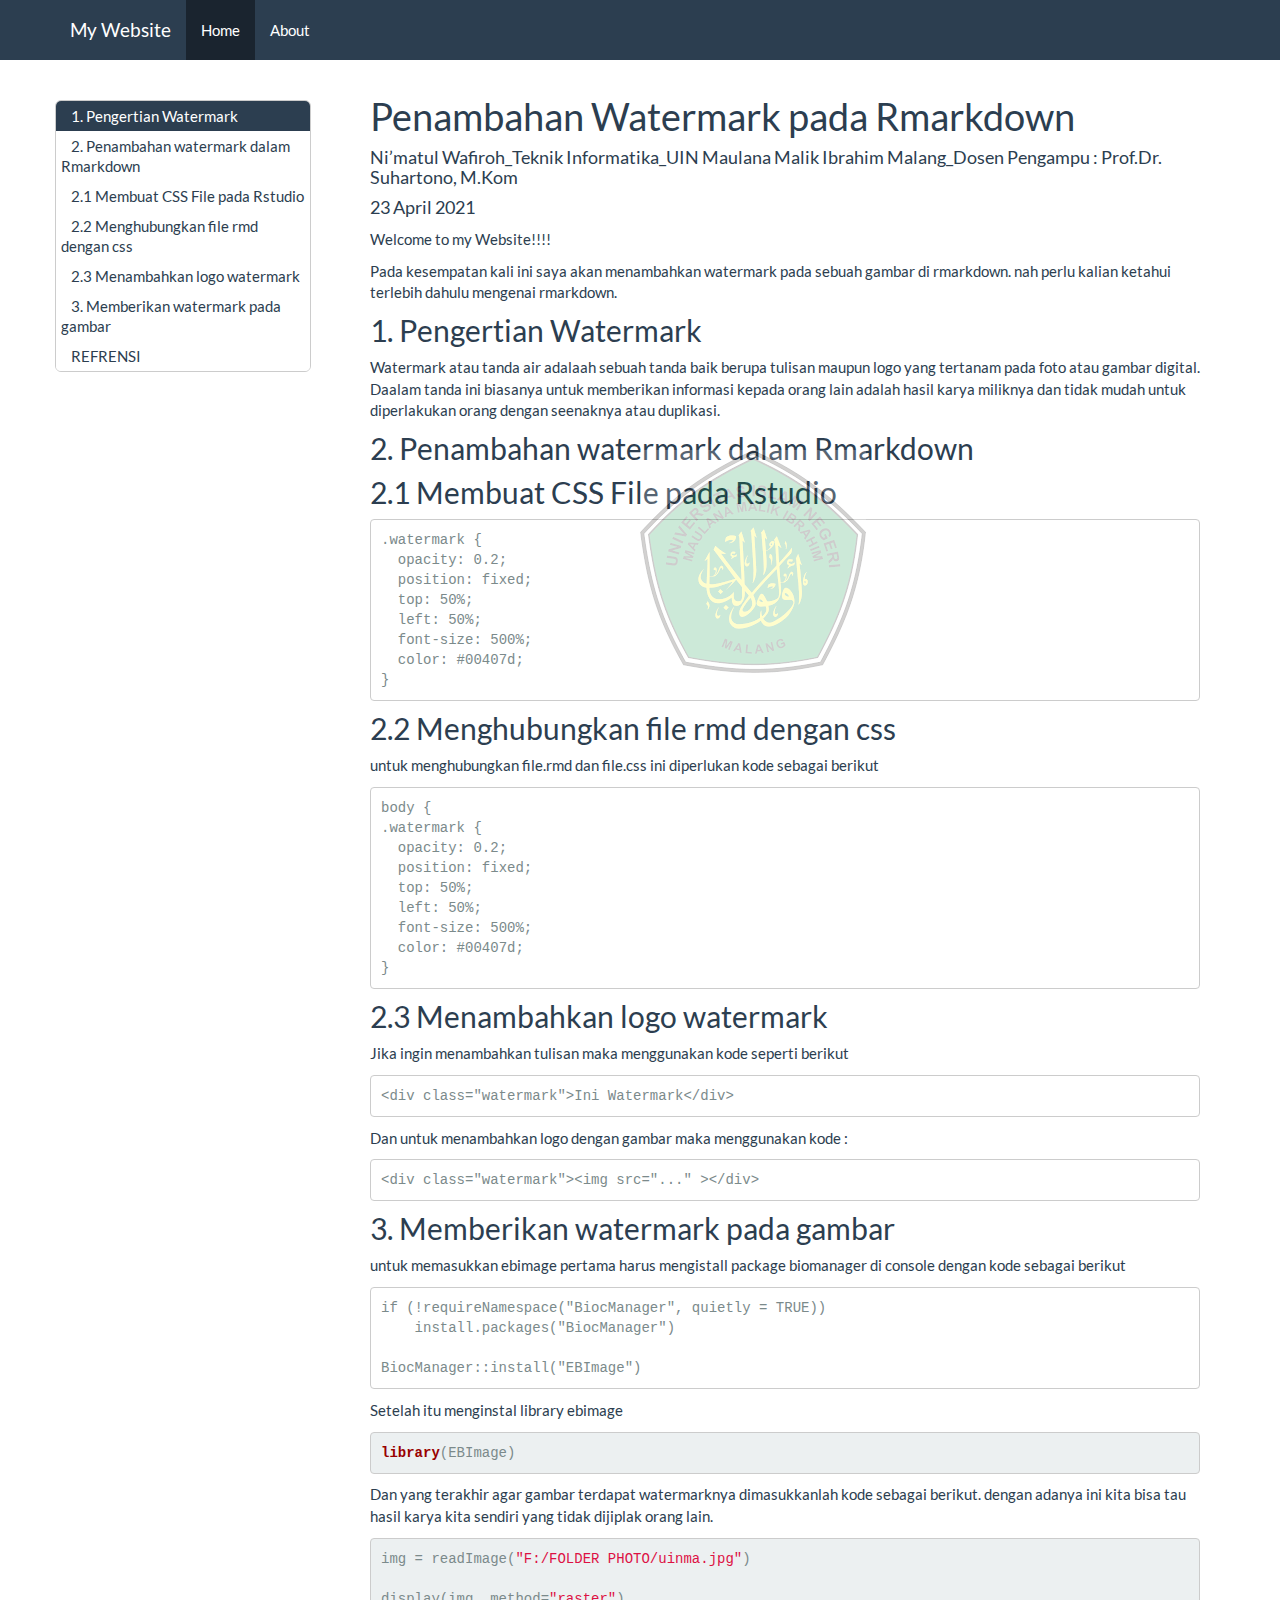
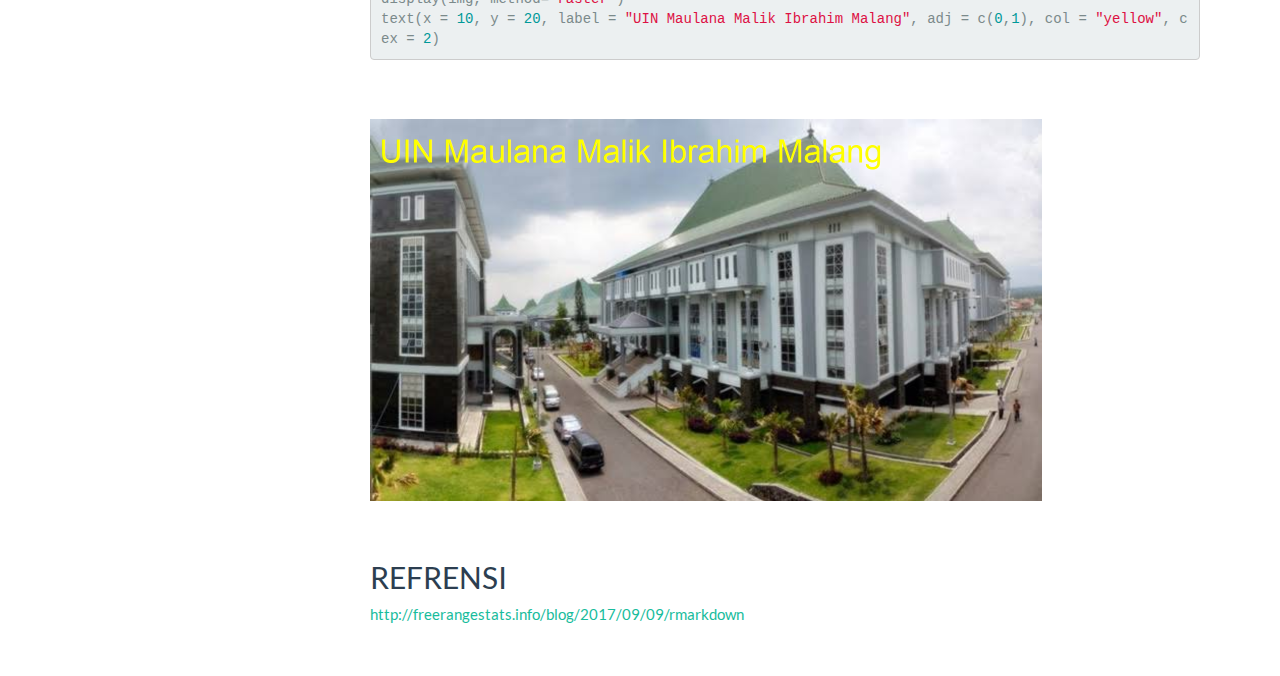
==== index.html @ 16ecf0cf "Add files via upload" ====
<!DOCTYPE html>

<html>

<head>

<meta charset="utf-8" />
<meta name="generator" content="pandoc" />
<meta http-equiv="X-UA-Compatible" content="IE=EDGE" />


<meta name="author" content="Ni’matul Wafiroh_Teknik Informatika_UIN Maulana Malik Ibrahim Malang_Dosen Pengampu : Prof.Dr. Suhartono, M.Kom" />

<meta name="date" content="2021-04-23" />

<title>Penambahan Watermark pada Rmarkdown</title>

<script src="site_libs/header-attrs-2.7/header-attrs.js"></script>
<script src="site_libs/jquery-1.11.3/jquery.min.js"></script>
<meta name="viewport" content="width=device-width, initial-scale=1" />
<link href="site_libs/bootstrap-3.3.5/css/flatly.min.css" rel="stylesheet" />
<script src="site_libs/bootstrap-3.3.5/js/bootstrap.min.js"></script>
<script src="site_libs/bootstrap-3.3.5/shim/html5shiv.min.js"></script>
<script src="site_libs/bootstrap-3.3.5/shim/respond.min.js"></script>
<style>h1 {font-size: 34px;}
       h1.title {font-size: 38px;}
       h2 {font-size: 30px;}
       h3 {font-size: 24px;}
       h4 {font-size: 18px;}
       h5 {font-size: 16px;}
       h6 {font-size: 12px;}
       code {color: inherit; background-color: rgba(0, 0, 0, 0.04);}
       pre:not([class]) { background-color: white }</style>
<script src="site_libs/jqueryui-1.11.4/jquery-ui.min.js"></script>
<link href="site_libs/tocify-1.9.1/jquery.tocify.css" rel="stylesheet" />
<script src="site_libs/tocify-1.9.1/jquery.tocify.js"></script>
<script src="site_libs/navigation-1.1/tabsets.js"></script>
<link href="site_libs/highlightjs-9.12.0/default.css" rel="stylesheet" />
<script src="site_libs/highlightjs-9.12.0/highlight.js"></script>

<style type="text/css">
  code{white-space: pre-wrap;}
  span.smallcaps{font-variant: small-caps;}
  span.underline{text-decoration: underline;}
  div.column{display: inline-block; vertical-align: top; width: 50%;}
  div.hanging-indent{margin-left: 1.5em; text-indent: -1.5em;}
  ul.task-list{list-style: none;}
    </style>

<style type="text/css">code{white-space: pre;}</style>
<script type="text/javascript">
if (window.hljs) {
  hljs.configure({languages: []});
  hljs.initHighlightingOnLoad();
  if (document.readyState && document.readyState === "complete") {
    window.setTimeout(function() { hljs.initHighlighting(); }, 0);
  }
}
</script>





<link rel="stylesheet" href="watermark.css" type="text/css" />



<style type = "text/css">
.main-container {
  max-width: 940px;
  margin-left: auto;
  margin-right: auto;
}
img {
  max-width:100%;
}
.tabbed-pane {
  padding-top: 12px;
}
.html-widget {
  margin-bottom: 20px;
}
button.code-folding-btn:focus {
  outline: none;
}
summary {
  display: list-item;
}
pre code {
  padding: 0;
}
</style>


<style type="text/css">
.dropdown-submenu {
  position: relative;
}
.dropdown-submenu>.dropdown-menu {
  top: 0;
  left: 100%;
  margin-top: -6px;
  margin-left: -1px;
  border-radius: 0 6px 6px 6px;
}
.dropdown-submenu:hover>.dropdown-menu {
  display: block;
}
.dropdown-submenu>a:after {
  display: block;
  content: " ";
  float: right;
  width: 0;
  height: 0;
  border-color: transparent;
  border-style: solid;
  border-width: 5px 0 5px 5px;
  border-left-color: #cccccc;
  margin-top: 5px;
  margin-right: -10px;
}
.dropdown-submenu:hover>a:after {
  border-left-color: #adb5bd;
}
.dropdown-submenu.pull-left {
  float: none;
}
.dropdown-submenu.pull-left>.dropdown-menu {
  left: -100%;
  margin-left: 10px;
  border-radius: 6px 0 6px 6px;
}
</style>

<script type="text/javascript">
// manage active state of menu based on current page
$(document).ready(function () {
  // active menu anchor
  href = window.location.pathname
  href = href.substr(href.lastIndexOf('/') + 1)
  if (href === "")
    href = "index.html";
  var menuAnchor = $('a[href="' + href + '"]');

  // mark it active
  menuAnchor.tab('show');

  // if it's got a parent navbar menu mark it active as well
  menuAnchor.closest('li.dropdown').addClass('active');

  // Navbar adjustments
  var navHeight = $(".navbar").first().height() + 15;
  var style = document.createElement('style');
  var pt = "padding-top: " + navHeight + "px; ";
  var mt = "margin-top: -" + navHeight + "px; ";
  var css = "";
  // offset scroll position for anchor links (for fixed navbar)
  for (var i = 1; i <= 6; i++) {
    css += ".section h" + i + "{ " + pt + mt + "}\n";
  }
  style.innerHTML = "body {" + pt + "padding-bottom: 40px; }\n" + css;
  document.head.appendChild(style);
});
</script>

<!-- tabsets -->

<style type="text/css">
.tabset-dropdown > .nav-tabs {
  display: inline-table;
  max-height: 500px;
  min-height: 44px;
  overflow-y: auto;
  border: 1px solid #ddd;
  border-radius: 4px;
}

.tabset-dropdown > .nav-tabs > li.active:before {
  content: "";
  font-family: 'Glyphicons Halflings';
  display: inline-block;
  padding: 10px;
  border-right: 1px solid #ddd;
}

.tabset-dropdown > .nav-tabs.nav-tabs-open > li.active:before {
  content: "&#xe258;";
  border: none;
}

.tabset-dropdown > .nav-tabs.nav-tabs-open:before {
  content: "";
  font-family: 'Glyphicons Halflings';
  display: inline-block;
  padding: 10px;
  border-right: 1px solid #ddd;
}

.tabset-dropdown > .nav-tabs > li.active {
  display: block;
}

.tabset-dropdown > .nav-tabs > li > a,
.tabset-dropdown > .nav-tabs > li > a:focus,
.tabset-dropdown > .nav-tabs > li > a:hover {
  border: none;
  display: inline-block;
  border-radius: 4px;
  background-color: transparent;
}

.tabset-dropdown > .nav-tabs.nav-tabs-open > li {
  display: block;
  float: none;
}

.tabset-dropdown > .nav-tabs > li {
  display: none;
}
</style>

<!-- code folding -->



<style type="text/css">

#TOC {
  margin: 25px 0px 20px 0px;
}
@media (max-width: 768px) {
#TOC {
  position: relative;
  width: 100%;
}
}

@media print {
.toc-content {
  /* see https://github.com/w3c/csswg-drafts/issues/4434 */
  float: right;
}
}

.toc-content {
  padding-left: 30px;
  padding-right: 40px;
}

div.main-container {
  max-width: 1200px;
}

div.tocify {
  width: 20%;
  max-width: 260px;
  max-height: 85%;
}

@media (min-width: 768px) and (max-width: 991px) {
  div.tocify {
    width: 25%;
  }
}

@media (max-width: 767px) {
  div.tocify {
    width: 100%;
    max-width: none;
  }
}

.tocify ul, .tocify li {
  line-height: 20px;
}

.tocify-subheader .tocify-item {
  font-size: 0.90em;
}

.tocify .list-group-item {
  border-radius: 0px;
}


</style>



</head>

<body>


<div class="container-fluid main-container">


<!-- setup 3col/9col grid for toc_float and main content  -->
<div class="row">
<div class="col-sm-12 col-md-4 col-lg-3">
<div id="TOC" class="tocify">
</div>
</div>

<div class="toc-content col-sm-12 col-md-8 col-lg-9">




<div class="navbar navbar-default  navbar-fixed-top" role="navigation">
  <div class="container">
    <div class="navbar-header">
      <button type="button" class="navbar-toggle collapsed" data-toggle="collapse" data-target="#navbar">
        <span class="icon-bar"></span>
        <span class="icon-bar"></span>
        <span class="icon-bar"></span>
      </button>
      <a class="navbar-brand" href="index.html">My Website</a>
    </div>
    <div id="navbar" class="navbar-collapse collapse">
      <ul class="nav navbar-nav">
        <li>
  <a href="index.html">Home</a>
</li>
<li>
  <a href="about.html">About</a>
</li>
      </ul>
      <ul class="nav navbar-nav navbar-right">
        
      </ul>
    </div><!--/.nav-collapse -->
  </div><!--/.container -->
</div><!--/.navbar -->

<div id="header">



<h1 class="title toc-ignore">Penambahan Watermark pada Rmarkdown</h1>
<h4 class="author">Ni’matul Wafiroh_Teknik Informatika_UIN Maulana Malik Ibrahim Malang_Dosen Pengampu : Prof.Dr. Suhartono, M.Kom</h4>
<h4 class="date">23 April 2021</h4>

</div>


<p>Welcome to my Website!!!!</p>
<p>Pada kesempatan kali ini saya akan menambahkan watermark pada sebuah gambar di rmarkdown. nah perlu kalian ketahui terlebih dahulu mengenai rmarkdown.</p>
<div id="pengertian-watermark" class="section level2">
<h2>1. Pengertian Watermark</h2>
<p>Watermark atau tanda air adalaah sebuah tanda baik berupa tulisan maupun logo yang tertanam pada foto atau gambar digital. Daalam tanda ini biasanya untuk memberikan informasi kepada orang lain adalah hasil karya miliknya dan tidak mudah untuk diperlakukan orang dengan seenaknya atau duplikasi.</p>
</div>
<div id="penambahan-watermark-dalam-rmarkdown" class="section level2">
<h2>2. Penambahan watermark dalam Rmarkdown</h2>
</div>
<div id="membuat-css-file-pada-rstudio" class="section level2">
<h2>2.1 Membuat CSS File pada Rstudio</h2>
<pre><code>.watermark {
  opacity: 0.2;
  position: fixed;
  top: 50%;
  left: 50%;
  font-size: 500%; 
  color: #00407d;
}</code></pre>
</div>
<div id="menghubungkan-file-rmd-dengan-css" class="section level2">
<h2>2.2 Menghubungkan file rmd dengan css</h2>
<p>untuk menghubungkan file.rmd dan file.css ini diperlukan kode sebagai berikut</p>
<pre><code>body {
.watermark {
  opacity: 0.2;
  position: fixed;
  top: 50%;
  left: 50%;
  font-size: 500%;
  color: #00407d;
}</code></pre>
</div>
<div id="menambahkan-logo-watermark" class="section level2">
<h2>2.3 Menambahkan logo watermark</h2>
<p>Jika ingin menambahkan tulisan maka menggunakan kode seperti berikut</p>
<pre><code>&lt;div class=&quot;watermark&quot;&gt;Ini Watermark&lt;/div&gt;</code></pre>
<p>Dan untuk menambahkan logo dengan gambar maka menggunakan kode :</p>
<pre><code>&lt;div class=&quot;watermark&quot;&gt;&lt;img src=&quot;...&quot; &gt;&lt;/div&gt;</code></pre>
<div class="watermark">
<img src="[data-uri]">
</div>
</div>
<div id="memberikan-watermark-pada-gambar" class="section level2">
<h2>3. Memberikan watermark pada gambar</h2>
<p>untuk memasukkan ebimage pertama harus mengistall package biomanager di console dengan kode sebagai berikut</p>
<pre><code>if (!requireNamespace(&quot;BiocManager&quot;, quietly = TRUE))
    install.packages(&quot;BiocManager&quot;)

BiocManager::install(&quot;EBImage&quot;)</code></pre>
<p>Setelah itu menginstal library ebimage</p>
<pre class="r"><code>library(EBImage)</code></pre>
<p>Dan yang terakhir agar gambar terdapat watermarknya dimasukkanlah kode sebagai berikut. dengan adanya ini kita bisa tau hasil karya kita sendiri yang tidak dijiplak orang lain.</p>
<pre class="r"><code>img = readImage(&quot;F:/FOLDER PHOTO/uinma.jpg&quot;)

display(img, method=&quot;raster&quot;)
text(x = 10, y = 20, label = &quot;UIN Maulana Malik Ibrahim Malang&quot;, adj = c(0,1), col = &quot;yellow&quot;, cex = 2)</code></pre>
<p><img src="index_files/figure-html/unnamed-chunk-2-1.png" width="672" /></p>
</div>
<div id="refrensi" class="section level2">
<h2>REFRENSI</h2>
<p><a href="http://freerangestats.info/blog/2017/09/09/rmarkdown" class="uri">http://freerangestats.info/blog/2017/09/09/rmarkdown</a></p>
</div>



</div>
</div>

</div>

<script>

// add bootstrap table styles to pandoc tables
function bootstrapStylePandocTables() {
  $('tr.odd').parent('tbody').parent('table').addClass('table table-condensed');
}
$(document).ready(function () {
  bootstrapStylePandocTables();
});


</script>

<!-- tabsets -->

<script>
$(document).ready(function () {
  window.buildTabsets("TOC");
});

$(document).ready(function () {
  $('.tabset-dropdown > .nav-tabs > li').click(function () {
    $(this).parent().toggleClass('nav-tabs-open');
  });
});
</script>

<!-- code folding -->

<script>
$(document).ready(function ()  {

    // move toc-ignore selectors from section div to header
    $('div.section.toc-ignore')
        .removeClass('toc-ignore')
        .children('h1,h2,h3,h4,h5').addClass('toc-ignore');

    // establish options
    var options = {
      selectors: "h1,h2",
      theme: "bootstrap3",
      context: '.toc-content',
      hashGenerator: function (text) {
        return text.replace(/[.\\/?&!#<>]/g, '').replace(/\s/g, '_');
      },
      ignoreSelector: ".toc-ignore",
      scrollTo: 0
    };
    options.showAndHide = true;
    options.smoothScroll = true;

    // tocify
    var toc = $("#TOC").tocify(options).data("toc-tocify");
});
</script>

<!-- dynamically load mathjax for compatibility with self-contained -->
<script>
  (function () {
    var script = document.createElement("script");
    script.type = "text/javascript";
    script.src  = "https://mathjax.rstudio.com/latest/MathJax.js?config=TeX-AMS-MML_HTMLorMML";
    document.getElementsByTagName("head")[0].appendChild(script);
  })();
</script>

</body>
</html>
---- site_libs/bootstrap-3.3.5/css/flatly.min.css ----
@font-face {
  font-family: 'Lato';
  font-style: normal;
  font-weight: 400;
  src: url(fonts/Lato.ttf) format('truetype');
}
@font-face {
  font-family: 'Lato';
  font-style: normal;
  font-weight: 700;
  src: url(fonts/LatoBold.ttf) format('truetype');
}
@font-face {
  font-family: 'Lato';
  font-style: italic;
  font-weight: 400;
  src: url(fonts/LatoItalic.ttf) format('truetype');
}

/*!
 * bootswatch v3.3.6
 * Homepage: http://bootswatch.com
 * Copyright 2012-2015 Thomas Park
 * Licensed under MIT
 * Based on Bootstrap
*//*!
 * Bootstrap v3.3.6 (http://getbootstrap.com)
 * Copyright 2011-2015 Twitter, Inc.
 * Licensed under MIT (https://github.com/twbs/bootstrap/blob/master/LICENSE)
 *//*! normalize.css v3.0.3 | MIT License | github.com/necolas/normalize.css */html{font-family:sans-serif;-ms-text-size-adjust:100%;-webkit-text-size-adjust:100%}body{margin:0}article,aside,details,figcaption,figure,footer,header,hgroup,main,menu,nav,section,summary{display:block}audio,canvas,progress,video{display:inline-block;vertical-align:baseline}audio:not([controls]){display:none;height:0}[hidden],template{display:none}a{background-color:transparent}a:active,a:hover{outline:0}abbr[title]{border-bottom:1px dotted}b,strong{font-weight:bold}dfn{font-style:italic}h1{font-size:2em;margin:0.67em 0}mark{background:#ff0;color:#000}small{font-size:80%}sub,sup{font-size:75%;line-height:0;position:relative;vertical-align:baseline}sup{top:-0.5em}sub{bottom:-0.25em}img{border:0}svg:not(:root){overflow:hidden}figure{margin:1em 40px}hr{-webkit-box-sizing:content-box;-moz-box-sizing:content-box;box-sizing:content-box;height:0}pre{overflow:auto}code,kbd,pre,samp{font-family:monospace, monospace;font-size:1em}button,input,optgroup,select,textarea{color:inherit;font:inherit;margin:0}button{overflow:visible}button,select{text-transform:none}button,html input[type="button"],input[type="reset"],input[type="submit"]{-webkit-appearance:button;cursor:pointer}button[disabled],html input[disabled]{cursor:default}button::-moz-focus-inner,input::-moz-focus-inner{border:0;padding:0}input{line-height:normal}input[type="checkbox"],input[type="radio"]{-webkit-box-sizing:border-box;-moz-box-sizing:border-box;box-sizing:border-box;padding:0}input[type="number"]::-webkit-inner-spin-button,input[type="number"]::-webkit-outer-spin-button{height:auto}input[type="search"]{-webkit-appearance:textfield;-webkit-box-sizing:content-box;-moz-box-sizing:content-box;box-sizing:content-box}input[type="search"]::-webkit-search-cancel-button,input[type="search"]::-webkit-search-decoration{-webkit-appearance:none}fieldset{border:1px solid #c0c0c0;margin:0 2px;padding:0.35em 0.625em 0.75em}legend{border:0;padding:0}textarea{overflow:auto}optgroup{font-weight:bold}table{border-collapse:collapse;border-spacing:0}td,th{padding:0}/*! Source: https://github.com/h5bp/html5-boilerplate/blob/master/src/css/main.css */@media print{*,*:before,*:after{background:transparent !important;color:#000 !important;-webkit-box-shadow:none !important;box-shadow:none !important;text-shadow:none !important}a,a:visited{text-decoration:underline}a[href]:after{content:" (" attr(href) ")"}abbr[title]:after{content:" (" attr(title) ")"}a[href^="#"]:after,a[href^="javascript:"]:after{content:""}pre,blockquote{border:1px solid #999;page-break-inside:avoid}thead{display:table-header-group}tr,img{page-break-inside:avoid}img{max-width:100% !important}p,h2,h3{orphans:3;widows:3}h2,h3{page-break-after:avoid}.navbar{display:none}.btn>.caret,.dropup>.btn>.caret{border-top-color:#000 !important}.label{border:1px solid #000}.table{border-collapse:collapse !important}.table td,.table th{background-color:#fff !important}.table-bordered th,.table-bordered td{border:1px solid #ddd !important}}@font-face{font-family:'Glyphicons Halflings';src:url('../fonts/glyphicons-halflings-regular.eot');src:url('../fonts/glyphicons-halflings-regular.eot?#iefix') format('embedded-opentype'),url('../fonts/glyphicons-halflings-regular.woff') format('woff'),url('../fonts/glyphicons-halflings-regular.ttf') format('truetype'),url('../fonts/glyphicons-halflings-regular.svg#glyphicons_halflingsregular') format('svg')}.glyphicon{position:relative;top:1px;display:inline-block;font-family:'Glyphicons Halflings';font-style:normal;font-weight:normal;line-height:1;-webkit-font-smoothing:antialiased;-moz-osx-font-smoothing:grayscale}.glyphicon-asterisk:before{content:"\002a"}.glyphicon-plus:before{content:"\002b"}.glyphicon-euro:before,.glyphicon-eur:before{content:"\20ac"}.glyphicon-minus:before{content:"\2212"}.glyphicon-cloud:before{content:"\2601"}.glyphicon-envelope:before{content:"\2709"}.glyphicon-pencil:before{content:"\270f"}.glyphicon-glass:before{content:"\e001"}.glyphicon-music:before{content:"\e002"}.glyphicon-search:before{content:"\e003"}.glyphicon-heart:before{content:"\e005"}.glyphicon-star:before{content:"\e006"}.glyphicon-star-empty:before{content:"\e007"}.glyphicon-user:before{content:"\e008"}.glyphicon-film:before{content:"\e009"}.glyphicon-th-large:before{content:"\e010"}.glyphicon-th:before{content:"\e011"}.glyphicon-th-list:before{content:"\e012"}.glyphicon-ok:before{content:"\e013"}.glyphicon-remove:before{content:"\e014"}.glyphicon-zoom-in:before{content:"\e015"}.glyphicon-zoom-out:before{content:"\e016"}.glyphicon-off:before{content:"\e017"}.glyphicon-signal:before{content:"\e018"}.glyphicon-cog:before{content:"\e019"}.glyphicon-trash:before{content:"\e020"}.glyphicon-home:before{content:"\e021"}.glyphicon-file:before{content:"\e022"}.glyphicon-time:before{content:"\e023"}.glyphicon-road:before{content:"\e024"}.glyphicon-download-alt:before{content:"\e025"}.glyphicon-download:before{content:"\e026"}.glyphicon-upload:before{content:"\e027"}.glyphicon-inbox:before{content:"\e028"}.glyphicon-play-circle:before{content:"\e029"}.glyphicon-repeat:before{content:"\e030"}.glyphicon-refresh:before{content:"\e031"}.glyphicon-list-alt:before{content:"\e032"}.glyphicon-lock:before{content:"\e033"}.glyphicon-flag:before{content:"\e034"}.glyphicon-headphones:before{content:"\e035"}.glyphicon-volume-off:before{content:"\e036"}.glyphicon-volume-down:before{content:"\e037"}.glyphicon-volume-up:before{content:"\e038"}.glyphicon-qrcode:before{content:"\e039"}.glyphicon-barcode:before{content:"\e040"}.glyphicon-tag:before{content:"\e041"}.glyphicon-tags:before{content:"\e042"}.glyphicon-book:before{content:"\e043"}.glyphicon-bookmark:before{content:"\e044"}.glyphicon-print:before{content:"\e045"}.glyphicon-camera:before{content:"\e046"}.glyphicon-font:before{content:"\e047"}.glyphicon-bold:before{content:"\e048"}.glyphicon-italic:before{content:"\e049"}.glyphicon-text-height:before{content:"\e050"}.glyphicon-text-width:before{content:"\e051"}.glyphicon-align-left:before{content:"\e052"}.glyphicon-align-center:before{content:"\e053"}.glyphicon-align-right:before{content:"\e054"}.glyphicon-align-justify:before{content:"\e055"}.glyphicon-list:before{content:"\e056"}.glyphicon-indent-left:before{content:"\e057"}.glyphicon-indent-right:before{content:"\e058"}.glyphicon-facetime-video:before{content:"\e059"}.glyphicon-picture:before{content:"\e060"}.glyphicon-map-marker:before{content:"\e062"}.glyphicon-adjust:before{content:"\e063"}.glyphicon-tint:before{content:"\e064"}.glyphicon-edit:before{content:"\e065"}.glyphicon-share:before{content:"\e066"}.glyphicon-check:before{content:"\e067"}.glyphicon-move:before{content:"\e068"}.glyphicon-step-backward:before{content:"\e069"}.glyphicon-fast-backward:before{content:"\e070"}.glyphicon-backward:before{content:"\e071"}.glyphicon-play:before{content:"\e072"}.glyphicon-pause:before{content:"\e073"}.glyphicon-stop:before{content:"\e074"}.glyphicon-forward:before{content:"\e075"}.glyphicon-fast-forward:before{content:"\e076"}.glyphicon-step-forward:before{content:"\e077"}.glyphicon-eject:before{content:"\e078"}.glyphicon-chevron-left:before{content:"\e079"}.glyphicon-chevron-right:before{content:"\e080"}.glyphicon-plus-sign:before{content:"\e081"}.glyphicon-minus-sign:before{content:"\e082"}.glyphicon-remove-sign:before{content:"\e083"}.glyphicon-ok-sign:before{content:"\e084"}.glyphicon-question-sign:before{content:"\e085"}.glyphicon-info-sign:before{content:"\e086"}.glyphicon-screenshot:before{content:"\e087"}.glyphicon-remove-circle:before{content:"\e088"}.glyphicon-ok-circle:before{content:"\e089"}.glyphicon-ban-circle:before{content:"\e090"}.glyphicon-arrow-left:before{content:"\e091"}.glyphicon-arrow-right:before{content:"\e092"}.glyphicon-arrow-up:before{content:"\e093"}.glyphicon-arrow-down:before{content:"\e094"}.glyphicon-share-alt:before{content:"\e095"}.glyphicon-resize-full:before{content:"\e096"}.glyphicon-resize-small:before{content:"\e097"}.glyphicon-exclamation-sign:before{content:"\e101"}.glyphicon-gift:before{content:"\e102"}.glyphicon-leaf:before{content:"\e103"}.glyphicon-fire:before{content:"\e104"}.glyphicon-eye-open:before{content:"\e105"}.glyphicon-eye-close:before{content:"\e106"}.glyphicon-warning-sign:before{content:"\e107"}.glyphicon-plane:before{content:"\e108"}.glyphicon-calendar:before{content:"\e109"}.glyphicon-random:before{content:"\e110"}.glyphicon-comment:before{content:"\e111"}.glyphicon-magnet:before{content:"\e112"}.glyphicon-chevron-up:before{content:"\e113"}.glyphicon-chevron-down:before{content:"\e114"}.glyphicon-retweet:before{content:"\e115"}.glyphicon-shopping-cart:before{content:"\e116"}.glyphicon-folder-close:before{content:"\e117"}.glyphicon-folder-open:before{content:"\e118"}.glyphicon-resize-vertical:before{content:"\e119"}.glyphicon-resize-horizontal:before{content:"\e120"}.glyphicon-hdd:before{content:"\e121"}.glyphicon-bullhorn:before{content:"\e122"}.glyphicon-bell:before{content:"\e123"}.glyphicon-certificate:before{content:"\e124"}.glyphicon-thumbs-up:before{content:"\e125"}.glyphicon-thumbs-down:before{content:"\e126"}.glyphicon-hand-right:before{content:"\e127"}.glyphicon-hand-left:before{content:"\e128"}.glyphicon-hand-up:before{content:"\e129"}.glyphicon-hand-down:before{content:"\e130"}.glyphicon-circle-arrow-right:before{content:"\e131"}.glyphicon-circle-arrow-left:before{content:"\e132"}.glyphicon-circle-arrow-up:before{content:"\e133"}.glyphicon-circle-arrow-down:before{content:"\e134"}.glyphicon-globe:before{content:"\e135"}.glyphicon-wrench:before{content:"\e136"}.glyphicon-tasks:before{content:"\e137"}.glyphicon-filter:before{content:"\e138"}.glyphicon-briefcase:before{content:"\e139"}.glyphicon-fullscreen:before{content:"\e140"}.glyphicon-dashboard:before{content:"\e141"}.glyphicon-paperclip:before{content:"\e142"}.glyphicon-heart-empty:before{content:"\e143"}.glyphicon-link:before{content:"\e144"}.glyphicon-phone:before{content:"\e145"}.glyphicon-pushpin:before{content:"\e146"}.glyphicon-usd:before{content:"\e148"}.glyphicon-gbp:before{content:"\e149"}.glyphicon-sort:before{content:"\e150"}.glyphicon-sort-by-alphabet:before{content:"\e151"}.glyphicon-sort-by-alphabet-alt:before{content:"\e152"}.glyphicon-sort-by-order:before{content:"\e153"}.glyphicon-sort-by-order-alt:before{content:"\e154"}.glyphicon-sort-by-attributes:before{content:"\e155"}.glyphicon-sort-by-attributes-alt:before{content:"\e156"}.glyphicon-unchecked:before{content:"\e157"}.glyphicon-expand:before{content:"\e158"}.glyphicon-collapse-down:before{content:"\e159"}.glyphicon-collapse-up:before{content:"\e160"}.glyphicon-log-in:before{content:"\e161"}.glyphicon-flash:before{content:"\e162"}.glyphicon-log-out:before{content:"\e163"}.glyphicon-new-window:before{content:"\e164"}.glyphicon-record:before{content:"\e165"}.glyphicon-save:before{content:"\e166"}.glyphicon-open:before{content:"\e167"}.glyphicon-saved:before{content:"\e168"}.glyphicon-import:before{content:"\e169"}.glyphicon-export:before{content:"\e170"}.glyphicon-send:before{content:"\e171"}.glyphicon-floppy-disk:before{content:"\e172"}.glyphicon-floppy-saved:before{content:"\e173"}.glyphicon-floppy-remove:before{content:"\e174"}.glyphicon-floppy-save:before{content:"\e175"}.glyphicon-floppy-open:before{content:"\e176"}.glyphicon-credit-card:before{content:"\e177"}.glyphicon-transfer:before{content:"\e178"}.glyphicon-cutlery:before{content:"\e179"}.glyphicon-header:before{content:"\e180"}.glyphicon-compressed:before{content:"\e181"}.glyphicon-earphone:before{content:"\e182"}.glyphicon-phone-alt:before{content:"\e183"}.glyphicon-tower:before{content:"\e184"}.glyphicon-stats:before{content:"\e185"}.glyphicon-sd-video:before{content:"\e186"}.glyphicon-hd-video:before{content:"\e187"}.glyphicon-subtitles:before{content:"\e188"}.glyphicon-sound-stereo:before{content:"\e189"}.glyphicon-sound-dolby:before{content:"\e190"}.glyphicon-sound-5-1:before{content:"\e191"}.glyphicon-sound-6-1:before{content:"\e192"}.glyphicon-sound-7-1:before{content:"\e193"}.glyphicon-copyright-mark:before{content:"\e194"}.glyphicon-registration-mark:before{content:"\e195"}.glyphicon-cloud-download:before{content:"\e197"}.glyphicon-cloud-upload:before{content:"\e198"}.glyphicon-tree-conifer:before{content:"\e199"}.glyphicon-tree-deciduous:before{content:"\e200"}.glyphicon-cd:before{content:"\e201"}.glyphicon-save-file:before{content:"\e202"}.glyphicon-open-file:before{content:"\e203"}.glyphicon-level-up:before{content:"\e204"}.glyphicon-copy:before{content:"\e205"}.glyphicon-paste:before{content:"\e206"}.glyphicon-alert:before{content:"\e209"}.glyphicon-equalizer:before{content:"\e210"}.glyphicon-king:before{content:"\e211"}.glyphicon-queen:before{content:"\e212"}.glyphicon-pawn:before{content:"\e213"}.glyphicon-bishop:before{content:"\e214"}.glyphicon-knight:before{content:"\e215"}.glyphicon-baby-formula:before{content:"\e216"}.glyphicon-tent:before{content:"\26fa"}.glyphicon-blackboard:before{content:"\e218"}.glyphicon-bed:before{content:"\e219"}.glyphicon-apple:before{content:"\f8ff"}.glyphicon-erase:before{content:"\e221"}.glyphicon-hourglass:before{content:"\231b"}.glyphicon-lamp:before{content:"\e223"}.glyphicon-duplicate:before{content:"\e224"}.glyphicon-piggy-bank:before{content:"\e225"}.glyphicon-scissors:before{content:"\e226"}.glyphicon-bitcoin:before{content:"\e227"}.glyphicon-btc:before{content:"\e227"}.glyphicon-xbt:before{content:"\e227"}.glyphicon-yen:before{content:"\00a5"}.glyphicon-jpy:before{content:"\00a5"}.glyphicon-ruble:before{content:"\20bd"}.glyphicon-rub:before{content:"\20bd"}.glyphicon-scale:before{content:"\e230"}.glyphicon-ice-lolly:before{content:"\e231"}.glyphicon-ice-lolly-tasted:before{content:"\e232"}.glyphicon-education:before{content:"\e233"}.glyphicon-option-horizontal:before{content:"\e234"}.glyphicon-option-vertical:before{content:"\e235"}.glyphicon-menu-hamburger:before{content:"\e236"}.glyphicon-modal-window:before{content:"\e237"}.glyphicon-oil:before{content:"\e238"}.glyphicon-grain:before{content:"\e239"}.glyphicon-sunglasses:before{content:"\e240"}.glyphicon-text-size:before{content:"\e241"}.glyphicon-text-color:before{content:"\e242"}.glyphicon-text-background:before{content:"\e243"}.glyphicon-object-align-top:before{content:"\e244"}.glyphicon-object-align-bottom:before{content:"\e245"}.glyphicon-object-align-horizontal:before{content:"\e246"}.glyphicon-object-align-left:before{content:"\e247"}.glyphicon-object-align-vertical:before{content:"\e248"}.glyphicon-object-align-right:before{content:"\e249"}.glyphicon-triangle-right:before{content:"\e250"}.glyphicon-triangle-left:before{content:"\e251"}.glyphicon-triangle-bottom:before{content:"\e252"}.glyphicon-triangle-top:before{content:"\e253"}.glyphicon-console:before{content:"\e254"}.glyphicon-superscript:before{content:"\e255"}.glyphicon-subscript:before{content:"\e256"}.glyphicon-menu-left:before{content:"\e257"}.glyphicon-menu-right:before{content:"\e258"}.glyphicon-menu-down:before{content:"\e259"}.glyphicon-menu-up:before{content:"\e260"}*{-webkit-box-sizing:border-box;-moz-box-sizing:border-box;box-sizing:border-box}*:before,*:after{-webkit-box-sizing:border-box;-moz-box-sizing:border-box;box-sizing:border-box}html{font-size:10px;-webkit-tap-highlight-color:rgba(0,0,0,0)}body{font-family:"Lato","Helvetica Neue",Helvetica,Arial,sans-serif;font-size:15px;line-height:1.42857143;color:#2c3e50;background-color:#ffffff}input,button,select,textarea{font-family:inherit;font-size:inherit;line-height:inherit}a{color:#18bc9c;text-decoration:none}a:hover,a:focus{color:#18bc9c;text-decoration:underline}a:focus{outline:thin dotted;outline:5px auto -webkit-focus-ring-color;outline-offset:-2px}figure{margin:0}img{vertical-align:middle}.img-responsive,.thumbnail>img,.thumbnail a>img,.carousel-inner>.item>img,.carousel-inner>.item>a>img{display:block;max-width:100%;height:auto}.img-rounded{border-radius:6px}.img-thumbnail{padding:4px;line-height:1.42857143;background-color:#ffffff;border:1px solid #ecf0f1;border-radius:4px;-webkit-transition:all .2s ease-in-out;-o-transition:all .2s ease-in-out;transition:all .2s ease-in-out;display:inline-block;max-width:100%;height:auto}.img-circle{border-radius:50%}hr{margin-top:21px;margin-bottom:21px;border:0;border-top:1px solid #ecf0f1}.sr-only{position:absolute;width:1px;height:1px;margin:-1px;padding:0;overflow:hidden;clip:rect(0, 0, 0, 0);border:0}.sr-only-focusable:active,.sr-only-focusable:focus{position:static;width:auto;height:auto;margin:0;overflow:visible;clip:auto}[role="button"]{cursor:pointer}h1,h2,h3,h4,h5,h6,.h1,.h2,.h3,.h4,.h5,.h6{font-family:"Lato","Helvetica Neue",Helvetica,Arial,sans-serif;font-weight:400;line-height:1.1;color:inherit}h1 small,h2 small,h3 small,h4 small,h5 small,h6 small,.h1 small,.h2 small,.h3 small,.h4 small,.h5 small,.h6 small,h1 .small,h2 .small,h3 .small,h4 .small,h5 .small,h6 .small,.h1 .small,.h2 .small,.h3 .small,.h4 .small,.h5 .small,.h6 .small{font-weight:normal;line-height:1;color:#b4bcc2}h1,.h1,h2,.h2,h3,.h3{margin-top:21px;margin-bottom:10.5px}h1 small,.h1 small,h2 small,.h2 small,h3 small,.h3 small,h1 .small,.h1 .small,h2 .small,.h2 .small,h3 .small,.h3 .small{font-size:65%}h4,.h4,h5,.h5,h6,.h6{margin-top:10.5px;margin-bottom:10.5px}h4 small,.h4 small,h5 small,.h5 small,h6 small,.h6 small,h4 .small,.h4 .small,h5 .small,.h5 .small,h6 .small,.h6 .small{font-size:75%}h1,.h1{font-size:39px}h2,.h2{font-size:32px}h3,.h3{font-size:26px}h4,.h4{font-size:19px}h5,.h5{font-size:15px}h6,.h6{font-size:13px}p{margin:0 0 10.5px}.lead{margin-bottom:21px;font-size:17px;font-weight:300;line-height:1.4}@media (min-width:768px){.lead{font-size:22.5px}}small,.small{font-size:86%}mark,.mark{background-color:#f39c12;padding:.2em}.text-left{text-align:left}.text-right{text-align:right}.text-center{text-align:center}.text-justify{text-align:justify}.text-nowrap{white-space:nowrap}.text-lowercase{text-transform:lowercase}.text-uppercase{text-transform:uppercase}.text-capitalize{text-transform:capitalize}.text-muted{color:#b4bcc2}.text-primary{color:#2c3e50}a.text-primary:hover,a.text-primary:focus{color:#1a242f}.text-success{color:#ffffff}a.text-success:hover,a.text-success:focus{color:#e6e6e6}.text-info{color:#ffffff}a.text-info:hover,a.text-info:focus{color:#e6e6e6}.text-warning{color:#ffffff}a.text-warning:hover,a.text-warning:focus{color:#e6e6e6}.text-danger{color:#ffffff}a.text-danger:hover,a.text-danger:focus{color:#e6e6e6}.bg-primary{color:#fff;background-color:#2c3e50}a.bg-primary:hover,a.bg-primary:focus{background-color:#1a242f}.bg-success{background-color:#18bc9c}a.bg-success:hover,a.bg-success:focus{background-color:#128f76}.bg-info{background-color:#3498db}a.bg-info:hover,a.bg-info:focus{background-color:#217dbb}.bg-warning{background-color:#f39c12}a.bg-warning:hover,a.bg-warning:focus{background-color:#c87f0a}.bg-danger{background-color:#e74c3c}a.bg-danger:hover,a.bg-danger:focus{background-color:#d62c1a}.page-header{padding-bottom:9.5px;margin:42px 0 21px;border-bottom:1px solid transparent}ul,ol{margin-top:0;margin-bottom:10.5px}ul ul,ol ul,ul ol,ol ol{margin-bottom:0}.list-unstyled{padding-left:0;list-style:none}.list-inline{padding-left:0;list-style:none;margin-left:-5px}.list-inline>li{display:inline-block;padding-left:5px;padding-right:5px}dl{margin-top:0;margin-bottom:21px}dt,dd{line-height:1.42857143}dt{font-weight:bold}dd{margin-left:0}@media (min-width:768px){.dl-horizontal dt{float:left;width:160px;clear:left;text-align:right;overflow:hidden;text-overflow:ellipsis;white-space:nowrap}.dl-horizontal dd{margin-left:180px}}abbr[title],abbr[data-original-title]{cursor:help;border-bottom:1px dotted #b4bcc2}.initialism{font-size:90%;text-transform:uppercase}blockquote{padding:10.5px 21px;margin:0 0 21px;font-size:18.75px;border-left:5px solid #ecf0f1}blockquote p:last-child,blockquote ul:last-child,blockquote ol:last-child{margin-bottom:0}blockquote footer,blockquote small,blockquote .small{display:block;font-size:80%;line-height:1.42857143;color:#b4bcc2}blockquote footer:before,blockquote small:before,blockquote .small:before{content:'\2014 \00A0'}.blockquote-reverse,blockquote.pull-right{padding-right:15px;padding-left:0;border-right:5px solid #ecf0f1;border-left:0;text-align:right}.blockquote-reverse footer:before,blockquote.pull-right footer:before,.blockquote-reverse small:before,blockquote.pull-right small:before,.blockquote-reverse .small:before,blockquote.pull-right .small:before{content:''}.blockquote-reverse footer:after,blockquote.pull-right footer:after,.blockquote-reverse small:after,blockquote.pull-right small:after,.blockquote-reverse .small:after,blockquote.pull-right .small:after{content:'\00A0 \2014'}address{margin-bottom:21px;font-style:normal;line-height:1.42857143}code,kbd,pre,samp{font-family:monospace}code{padding:2px 4px;font-size:90%;color:#c7254e;background-color:#f9f2f4;border-radius:4px}kbd{padding:2px 4px;font-size:90%;color:#ffffff;background-color:#333333;border-radius:3px;-webkit-box-shadow:inset 0 -1px 0 rgba(0,0,0,0.25);box-shadow:inset 0 -1px 0 rgba(0,0,0,0.25)}kbd kbd{padding:0;font-size:100%;font-weight:bold;-webkit-box-shadow:none;box-shadow:none}pre{display:block;padding:10px;margin:0 0 10.5px;font-size:14px;line-height:1.42857143;word-break:break-all;word-wrap:break-word;color:#7b8a8b;background-color:#ecf0f1;border:1px solid #cccccc;border-radius:4px}pre code{padding:0;font-size:inherit;color:inherit;white-space:pre-wrap;background-color:transparent;border-radius:0}.pre-scrollable{max-height:340px;overflow-y:scroll}.container{margin-right:auto;margin-left:auto;padding-left:15px;padding-right:15px}@media (min-width:768px){.container{width:750px}}@media (min-width:992px){.container{width:970px}}@media (min-width:1200px){.container{width:1170px}}.container-fluid{margin-right:auto;margin-left:auto;padding-left:15px;padding-right:15px}.row{margin-left:-15px;margin-right:-15px}.col-xs-1,.col-sm-1,.col-md-1,.col-lg-1,.col-xs-2,.col-sm-2,.col-md-2,.col-lg-2,.col-xs-3,.col-sm-3,.col-md-3,.col-lg-3,.col-xs-4,.col-sm-4,.col-md-4,.col-lg-4,.col-xs-5,.col-sm-5,.col-md-5,.col-lg-5,.col-xs-6,.col-sm-6,.col-md-6,.col-lg-6,.col-xs-7,.col-sm-7,.col-md-7,.col-lg-7,.col-xs-8,.col-sm-8,.col-md-8,.col-lg-8,.col-xs-9,.col-sm-9,.col-md-9,.col-lg-9,.col-xs-10,.col-sm-10,.col-md-10,.col-lg-10,.col-xs-11,.col-sm-11,.col-md-11,.col-lg-11,.col-xs-12,.col-sm-12,.col-md-12,.col-lg-12{position:relative;min-height:1px;padding-left:15px;padding-right:15px}.col-xs-1,.col-xs-2,.col-xs-3,.col-xs-4,.col-xs-5,.col-xs-6,.col-xs-7,.col-xs-8,.col-xs-9,.col-xs-10,.col-xs-11,.col-xs-12{float:left}.col-xs-12{width:100%}.col-xs-11{width:91.66666667%}.col-xs-10{width:83.33333333%}.col-xs-9{width:75%}.col-xs-8{width:66.66666667%}.col-xs-7{width:58.33333333%}.col-xs-6{width:50%}.col-xs-5{width:41.66666667%}.col-xs-4{width:33.33333333%}.col-xs-3{width:25%}.col-xs-2{width:16.66666667%}.col-xs-1{width:8.33333333%}.col-xs-pull-12{right:100%}.col-xs-pull-11{right:91.66666667%}.col-xs-pull-10{right:83.33333333%}.col-xs-pull-9{right:75%}.col-xs-pull-8{right:66.66666667%}.col-xs-pull-7{right:58.33333333%}.col-xs-pull-6{right:50%}.col-xs-pull-5{right:41.66666667%}.col-xs-pull-4{right:33.33333333%}.col-xs-pull-3{right:25%}.col-xs-pull-2{right:16.66666667%}.col-xs-pull-1{right:8.33333333%}.col-xs-pull-0{right:auto}.col-xs-push-12{left:100%}.col-xs-push-11{left:91.66666667%}.col-xs-push-10{left:83.33333333%}.col-xs-push-9{left:75%}.col-xs-push-8{left:66.66666667%}.col-xs-push-7{left:58.33333333%}.col-xs-push-6{left:50%}.col-xs-push-5{left:41.66666667%}.col-xs-push-4{left:33.33333333%}.col-xs-push-3{left:25%}.col-xs-push-2{left:16.66666667%}.col-xs-push-1{left:8.33333333%}.col-xs-push-0{left:auto}.col-xs-offset-12{margin-left:100%}.col-xs-offset-11{margin-left:91.66666667%}.col-xs-offset-10{margin-left:83.33333333%}.col-xs-offset-9{margin-left:75%}.col-xs-offset-8{margin-left:66.66666667%}.col-xs-offset-7{margin-left:58.33333333%}.col-xs-offset-6{margin-left:50%}.col-xs-offset-5{margin-left:41.66666667%}.col-xs-offset-4{margin-left:33.33333333%}.col-xs-offset-3{margin-left:25%}.col-xs-offset-2{margin-left:16.66666667%}.col-xs-offset-1{margin-left:8.33333333%}.col-xs-offset-0{margin-left:0%}@media (min-width:768px){.col-sm-1,.col-sm-2,.col-sm-3,.col-sm-4,.col-sm-5,.col-sm-6,.col-sm-7,.col-sm-8,.col-sm-9,.col-sm-10,.col-sm-11,.col-sm-12{float:left}.col-sm-12{width:100%}.col-sm-11{width:91.66666667%}.col-sm-10{width:83.33333333%}.col-sm-9{width:75%}.col-sm-8{width:66.66666667%}.col-sm-7{width:58.33333333%}.col-sm-6{width:50%}.col-sm-5{width:41.66666667%}.col-sm-4{width:33.33333333%}.col-sm-3{width:25%}.col-sm-2{width:16.66666667%}.col-sm-1{width:8.33333333%}.col-sm-pull-12{right:100%}.col-sm-pull-11{right:91.66666667%}.col-sm-pull-10{right:83.33333333%}.col-sm-pull-9{right:75%}.col-sm-pull-8{right:66.66666667%}.col-sm-pull-7{right:58.33333333%}.col-sm-pull-6{right:50%}.col-sm-pull-5{right:41.66666667%}.col-sm-pull-4{right:33.33333333%}.col-sm-pull-3{right:25%}.col-sm-pull-2{right:16.66666667%}.col-sm-pull-1{right:8.33333333%}.col-sm-pull-0{right:auto}.col-sm-push-12{left:100%}.col-sm-push-11{left:91.66666667%}.col-sm-push-10{left:83.33333333%}.col-sm-push-9{left:75%}.col-sm-push-8{left:66.66666667%}.col-sm-push-7{left:58.33333333%}.col-sm-push-6{left:50%}.col-sm-push-5{left:41.66666667%}.col-sm-push-4{left:33.33333333%}.col-sm-push-3{left:25%}.col-sm-push-2{left:16.66666667%}.col-sm-push-1{left:8.33333333%}.col-sm-push-0{left:auto}.col-sm-offset-12{margin-left:100%}.col-sm-offset-11{margin-left:91.66666667%}.col-sm-offset-10{margin-left:83.33333333%}.col-sm-offset-9{margin-left:75%}.col-sm-offset-8{margin-left:66.66666667%}.col-sm-offset-7{margin-left:58.33333333%}.col-sm-offset-6{margin-left:50%}.col-sm-offset-5{margin-left:41.66666667%}.col-sm-offset-4{margin-left:33.33333333%}.col-sm-offset-3{margin-left:25%}.col-sm-offset-2{margin-left:16.66666667%}.col-sm-offset-1{margin-left:8.33333333%}.col-sm-offset-0{margin-left:0%}}@media (min-width:992px){.col-md-1,.col-md-2,.col-md-3,.col-md-4,.col-md-5,.col-md-6,.col-md-7,.col-md-8,.col-md-9,.col-md-10,.col-md-11,.col-md-12{float:left}.col-md-12{width:100%}.col-md-11{width:91.66666667%}.col-md-10{width:83.33333333%}.col-md-9{width:75%}.col-md-8{width:66.66666667%}.col-md-7{width:58.33333333%}.col-md-6{width:50%}.col-md-5{width:41.66666667%}.col-md-4{width:33.33333333%}.col-md-3{width:25%}.col-md-2{width:16.66666667%}.col-md-1{width:8.33333333%}.col-md-pull-12{right:100%}.col-md-pull-11{right:91.66666667%}.col-md-pull-10{right:83.33333333%}.col-md-pull-9{right:75%}.col-md-pull-8{right:66.66666667%}.col-md-pull-7{right:58.33333333%}.col-md-pull-6{right:50%}.col-md-pull-5{right:41.66666667%}.col-md-pull-4{right:33.33333333%}.col-md-pull-3{right:25%}.col-md-pull-2{right:16.66666667%}.col-md-pull-1{right:8.33333333%}.col-md-pull-0{right:auto}.col-md-push-12{left:100%}.col-md-push-11{left:91.66666667%}.col-md-push-10{left:83.33333333%}.col-md-push-9{left:75%}.col-md-push-8{left:66.66666667%}.col-md-push-7{left:58.33333333%}.col-md-push-6{left:50%}.col-md-push-5{left:41.66666667%}.col-md-push-4{left:33.33333333%}.col-md-push-3{left:25%}.col-md-push-2{left:16.66666667%}.col-md-push-1{left:8.33333333%}.col-md-push-0{left:auto}.col-md-offset-12{margin-left:100%}.col-md-offset-11{margin-left:91.66666667%}.col-md-offset-10{margin-left:83.33333333%}.col-md-offset-9{margin-left:75%}.col-md-offset-8{margin-left:66.66666667%}.col-md-offset-7{margin-left:58.33333333%}.col-md-offset-6{margin-left:50%}.col-md-offset-5{margin-left:41.66666667%}.col-md-offset-4{margin-left:33.33333333%}.col-md-offset-3{margin-left:25%}.col-md-offset-2{margin-left:16.66666667%}.col-md-offset-1{margin-left:8.33333333%}.col-md-offset-0{margin-left:0%}}@media (min-width:1200px){.col-lg-1,.col-lg-2,.col-lg-3,.col-lg-4,.col-lg-5,.col-lg-6,.col-lg-7,.col-lg-8,.col-lg-9,.col-lg-10,.col-lg-11,.col-lg-12{float:left}.col-lg-12{width:100%}.col-lg-11{width:91.66666667%}.col-lg-10{width:83.33333333%}.col-lg-9{width:75%}.col-lg-8{width:66.66666667%}.col-lg-7{width:58.33333333%}.col-lg-6{width:50%}.col-lg-5{width:41.66666667%}.col-lg-4{width:33.33333333%}.col-lg-3{width:25%}.col-lg-2{width:16.66666667%}.col-lg-1{width:8.33333333%}.col-lg-pull-12{right:100%}.col-lg-pull-11{right:91.66666667%}.col-lg-pull-10{right:83.33333333%}.col-lg-pull-9{right:75%}.col-lg-pull-8{right:66.66666667%}.col-lg-pull-7{right:58.33333333%}.col-lg-pull-6{right:50%}.col-lg-pull-5{right:41.66666667%}.col-lg-pull-4{right:33.33333333%}.col-lg-pull-3{right:25%}.col-lg-pull-2{right:16.66666667%}.col-lg-pull-1{right:8.33333333%}.col-lg-pull-0{right:auto}.col-lg-push-12{left:100%}.col-lg-push-11{left:91.66666667%}.col-lg-push-10{left:83.33333333%}.col-lg-push-9{left:75%}.col-lg-push-8{left:66.66666667%}.col-lg-push-7{left:58.33333333%}.col-lg-push-6{left:50%}.col-lg-push-5{left:41.66666667%}.col-lg-push-4{left:33.33333333%}.col-lg-push-3{left:25%}.col-lg-push-2{left:16.66666667%}.col-lg-push-1{left:8.33333333%}.col-lg-push-0{left:auto}.col-lg-offset-12{margin-left:100%}.col-lg-offset-11{margin-left:91.66666667%}.col-lg-offset-10{margin-left:83.33333333%}.col-lg-offset-9{margin-left:75%}.col-lg-offset-8{margin-left:66.66666667%}.col-lg-offset-7{margin-left:58.33333333%}.col-lg-offset-6{margin-left:50%}.col-lg-offset-5{margin-left:41.66666667%}.col-lg-offset-4{margin-left:33.33333333%}.col-lg-offset-3{margin-left:25%}.col-lg-offset-2{margin-left:16.66666667%}.col-lg-offset-1{margin-left:8.33333333%}.col-lg-offset-0{margin-left:0%}}table{background-color:transparent}caption{padding-top:8px;padding-bottom:8px;color:#b4bcc2;text-align:left}th{}.table{width:100%;max-width:100%;margin-bottom:21px}.table>thead>tr>th,.table>tbody>tr>th,.table>tfoot>tr>th,.table>thead>tr>td,.table>tbody>tr>td,.table>tfoot>tr>td{padding:8px;line-height:1.42857143;vertical-align:top;border-top:1px solid #ecf0f1}.table>thead>tr>th{vertical-align:bottom;border-bottom:2px solid #ecf0f1}.table>caption+thead>tr:first-child>th,.table>colgroup+thead>tr:first-child>th,.table>thead:first-child>tr:first-child>th,.table>caption+thead>tr:first-child>td,.table>colgroup+thead>tr:first-child>td,.table>thead:first-child>tr:first-child>td{border-top:0}.table>tbody+tbody{border-top:2px solid #ecf0f1}.table .table{background-color:#ffffff}.table-condensed>thead>tr>th,.table-condensed>tbody>tr>th,.table-condensed>tfoot>tr>th,.table-condensed>thead>tr>td,.table-condensed>tbody>tr>td,.table-condensed>tfoot>tr>td{padding:5px}.table-bordered{border:1px solid #ecf0f1}.table-bordered>thead>tr>th,.table-bordered>tbody>tr>th,.table-bordered>tfoot>tr>th,.table-bordered>thead>tr>td,.table-bordered>tbody>tr>td,.table-bordered>tfoot>tr>td{border:1px solid #ecf0f1}.table-bordered>thead>tr>th,.table-bordered>thead>tr>td{border-bottom-width:2px}.table-striped>tbody>tr:nth-of-type(odd){background-color:#f9f9f9}.table-hover>tbody>tr:hover{background-color:#ecf0f1}table col[class*="col-"]{position:static;float:none;display:table-column}table td[class*="col-"],table th[class*="col-"]{position:static;float:none;display:table-cell}.table>thead>tr>td.active,.table>tbody>tr>td.active,.table>tfoot>tr>td.active,.table>thead>tr>th.active,.table>tbody>tr>th.active,.table>tfoot>tr>th.active,.table>thead>tr.active>td,.table>tbody>tr.active>td,.table>tfoot>tr.active>td,.table>thead>tr.active>th,.table>tbody>tr.active>th,.table>tfoot>tr.active>th{background-color:#ecf0f1}.table-hover>tbody>tr>td.active:hover,.table-hover>tbody>tr>th.active:hover,.table-hover>tbody>tr.active:hover>td,.table-hover>tbody>tr:hover>.active,.table-hover>tbody>tr.active:hover>th{background-color:#dde4e6}.table>thead>tr>td.success,.table>tbody>tr>td.success,.table>tfoot>tr>td.success,.table>thead>tr>th.success,.table>tbody>tr>th.success,.table>tfoot>tr>th.success,.table>thead>tr.success>td,.table>tbody>tr.success>td,.table>tfoot>tr.success>td,.table>thead>tr.success>th,.table>tbody>tr.success>th,.table>tfoot>tr.success>th{background-color:#18bc9c}.table-hover>tbody>tr>td.success:hover,.table-hover>tbody>tr>th.success:hover,.table-hover>tbody>tr.success:hover>td,.table-hover>tbody>tr:hover>.success,.table-hover>tbody>tr.success:hover>th{background-color:#15a589}.table>thead>tr>td.info,.table>tbody>tr>td.info,.table>tfoot>tr>td.info,.table>thead>tr>th.info,.table>tbody>tr>th.info,.table>tfoot>tr>th.info,.table>thead>tr.info>td,.table>tbody>tr.info>td,.table>tfoot>tr.info>td,.table>thead>tr.info>th,.table>tbody>tr.info>th,.table>tfoot>tr.info>th{background-color:#3498db}.table-hover>tbody>tr>td.info:hover,.table-hover>tbody>tr>th.info:hover,.table-hover>tbody>tr.info:hover>td,.table-hover>tbody>tr:hover>.info,.table-hover>tbody>tr.info:hover>th{background-color:#258cd1}.table>thead>tr>td.warning,.table>tbody>tr>td.warning,.table>tfoot>tr>td.warning,.table>thead>tr>th.warning,.table>tbody>tr>th.warning,.table>tfoot>tr>th.warning,.table>thead>tr.warning>td,.table>tbody>tr.warning>td,.table>tfoot>tr.warning>td,.table>thead>tr.warning>th,.table>tbody>tr.warning>th,.table>tfoot>tr.warning>th{background-color:#f39c12}.table-hover>tbody>tr>td.warning:hover,.table-hover>tbody>tr>th.warning:hover,.table-hover>tbody>tr.warning:hover>td,.table-hover>tbody>tr:hover>.warning,.table-hover>tbody>tr.warning:hover>th{background-color:#e08e0b}.table>thead>tr>td.danger,.table>tbody>tr>td.danger,.table>tfoot>tr>td.danger,.table>thead>tr>th.danger,.table>tbody>tr>th.danger,.table>tfoot>tr>th.danger,.table>thead>tr.danger>td,.table>tbody>tr.danger>td,.table>tfoot>tr.danger>td,.table>thead>tr.danger>th,.table>tbody>tr.danger>th,.table>tfoot>tr.danger>th{background-color:#e74c3c}.table-hover>tbody>tr>td.danger:hover,.table-hover>tbody>tr>th.danger:hover,.table-hover>tbody>tr.danger:hover>td,.table-hover>tbody>tr:hover>.danger,.table-hover>tbody>tr.danger:hover>th{background-color:#e43725}.table-responsive{overflow-x:auto;min-height:0.01%}@media screen and (max-width:767px){.table-responsive{width:100%;margin-bottom:15.75px;overflow-y:hidden;-ms-overflow-style:-ms-autohiding-scrollbar;border:1px solid #ecf0f1}.table-responsive>.table{margin-bottom:0}.table-responsive>.table>thead>tr>th,.table-responsive>.table>tbody>tr>th,.table-responsive>.table>tfoot>tr>th,.table-responsive>.table>thead>tr>td,.table-responsive>.table>tbody>tr>td,.table-responsive>.table>tfoot>tr>td{white-space:nowrap}.table-responsive>.table-bordered{border:0}.table-responsive>.table-bordered>thead>tr>th:first-child,.table-responsive>.table-bordered>tbody>tr>th:first-child,.table-responsive>.table-bordered>tfoot>tr>th:first-child,.table-responsive>.table-bordered>thead>tr>td:first-child,.table-responsive>.table-bordered>tbody>tr>td:first-child,.table-responsive>.table-bordered>tfoot>tr>td:first-child{border-left:0}.table-responsive>.table-bordered>thead>tr>th:last-child,.table-responsive>.table-bordered>tbody>tr>th:last-child,.table-responsive>.table-bordered>tfoot>tr>th:last-child,.table-responsive>.table-bordered>thead>tr>td:last-child,.table-responsive>.table-bordered>tbody>tr>td:last-child,.table-responsive>.table-bordered>tfoot>tr>td:last-child{border-right:0}.table-responsive>.table-bordered>tbody>tr:last-child>th,.table-responsive>.table-bordered>tfoot>tr:last-child>th,.table-responsive>.table-bordered>tbody>tr:last-child>td,.table-responsive>.table-bordered>tfoot>tr:last-child>td{border-bottom:0}}fieldset{padding:0;margin:0;border:0;min-width:0}legend{display:block;width:100%;padding:0;margin-bottom:21px;font-size:22.5px;line-height:inherit;color:#2c3e50;border:0;border-bottom:1px solid transparent}label{display:inline-block;max-width:100%;margin-bottom:5px;font-weight:bold}input[type="search"]{-webkit-box-sizing:border-box;-moz-box-sizing:border-box;box-sizing:border-box}input[type="radio"],input[type="checkbox"]{margin:4px 0 0;margin-top:1px \9;line-height:normal}input[type="file"]{display:block}input[type="range"]{display:block;width:100%}select[multiple],select[size]{height:auto}input[type="file"]:focus,input[type="radio"]:focus,input[type="checkbox"]:focus{outline:thin dotted;outline:5px auto -webkit-focus-ring-color;outline-offset:-2px}output{display:block;padding-top:11px;font-size:15px;line-height:1.42857143;color:#2c3e50}.form-control{display:block;width:100%;height:45px;padding:10px 15px;font-size:15px;line-height:1.42857143;color:#2c3e50;background-color:#ffffff;background-image:none;border:1px solid #dce4ec;border-radius:4px;-webkit-box-shadow:inset 0 1px 1px rgba(0,0,0,0.075);box-shadow:inset 0 1px 1px rgba(0,0,0,0.075);-webkit-transition:border-color ease-in-out .15s,-webkit-box-shadow ease-in-out .15s;-o-transition:border-color ease-in-out .15s,box-shadow ease-in-out .15s;transition:border-color ease-in-out .15s,box-shadow ease-in-out .15s}.form-control:focus{border-color:#2c3e50;outline:0;-webkit-box-shadow:inset 0 1px 1px rgba(0,0,0,0.075),0 0 8px rgba(44,62,80,0.6);box-shadow:inset 0 1px 1px rgba(0,0,0,0.075),0 0 8px rgba(44,62,80,0.6)}.form-control::-moz-placeholder{color:#acb6c0;opacity:1}.form-control:-ms-input-placeholder{color:#acb6c0}.form-control::-webkit-input-placeholder{color:#acb6c0}.form-control::-ms-expand{border:0;background-color:transparent}.form-control[disabled],.form-control[readonly],fieldset[disabled] .form-control{background-color:#ecf0f1;opacity:1}.form-control[disabled],fieldset[disabled] .form-control{cursor:not-allowed}textarea.form-control{height:auto}input[type="search"]{-webkit-appearance:none}@media screen and (-webkit-min-device-pixel-ratio:0){input[type="date"].form-control,input[type="time"].form-control,input[type="datetime-local"].form-control,input[type="month"].form-control{line-height:45px}input[type="date"].input-sm,input[type="time"].input-sm,input[type="datetime-local"].input-sm,input[type="month"].input-sm,.input-group-sm input[type="date"],.input-group-sm input[type="time"],.input-group-sm input[type="datetime-local"],.input-group-sm input[type="month"]{line-height:35px}input[type="date"].input-lg,input[type="time"].input-lg,input[type="datetime-local"].input-lg,input[type="month"].input-lg,.input-group-lg input[type="date"],.input-group-lg input[type="time"],.input-group-lg input[type="datetime-local"],.input-group-lg input[type="month"]{line-height:66px}}.form-group{margin-bottom:15px}.radio,.checkbox{position:relative;display:block;margin-top:10px;margin-bottom:10px}.radio label,.checkbox label{min-height:21px;padding-left:20px;margin-bottom:0;font-weight:normal;cursor:pointer}.radio input[type="radio"],.radio-inline input[type="radio"],.checkbox input[type="checkbox"],.checkbox-inline input[type="checkbox"]{position:absolute;margin-left:-20px;margin-top:4px \9}.radio+.radio,.checkbox+.checkbox{margin-top:-5px}.radio-inline,.checkbox-inline{position:relative;display:inline-block;padding-left:20px;margin-bottom:0;vertical-align:middle;font-weight:normal;cursor:pointer}.radio-inline+.radio-inline,.checkbox-inline+.checkbox-inline{margin-top:0;margin-left:10px}input[type="radio"][disabled],input[type="checkbox"][disabled],input[type="radio"].disabled,input[type="checkbox"].disabled,fieldset[disabled] input[type="radio"],fieldset[disabled] input[type="checkbox"]{cursor:not-allowed}.radio-inline.disabled,.checkbox-inline.disabled,fieldset[disabled] .radio-inline,fieldset[disabled] .checkbox-inline{cursor:not-allowed}.radio.disabled label,.checkbox.disabled label,fieldset[disabled] .radio label,fieldset[disabled] .checkbox label{cursor:not-allowed}.form-control-static{padding-top:11px;padding-bottom:11px;margin-bottom:0;min-height:36px}.form-control-static.input-lg,.form-control-static.input-sm{padding-left:0;padding-right:0}.input-sm{height:35px;padding:6px 9px;font-size:13px;line-height:1.5;border-radius:3px}select.input-sm{height:35px;line-height:35px}textarea.input-sm,select[multiple].input-sm{height:auto}.form-group-sm .form-control{height:35px;padding:6px 9px;font-size:13px;line-height:1.5;border-radius:3px}.form-group-sm select.form-control{height:35px;line-height:35px}.form-group-sm textarea.form-control,.form-group-sm select[multiple].form-control{height:auto}.form-group-sm .form-control-static{height:35px;min-height:34px;padding:7px 9px;font-size:13px;line-height:1.5}.input-lg{height:66px;padding:18px 27px;font-size:19px;line-height:1.3333333;border-radius:6px}select.input-lg{height:66px;line-height:66px}textarea.input-lg,select[multiple].input-lg{height:auto}.form-group-lg .form-control{height:66px;padding:18px 27px;font-size:19px;line-height:1.3333333;border-radius:6px}.form-group-lg select.form-control{height:66px;line-height:66px}.form-group-lg textarea.form-control,.form-group-lg select[multiple].form-control{height:auto}.form-group-lg .form-control-static{height:66px;min-height:40px;padding:19px 27px;font-size:19px;line-height:1.3333333}.has-feedback{position:relative}.has-feedback .form-control{padding-right:56.25px}.form-control-feedback{position:absolute;top:0;right:0;z-index:2;display:block;width:45px;height:45px;line-height:45px;text-align:center;pointer-events:none}.input-lg+.form-control-feedback,.input-group-lg+.form-control-feedback,.form-group-lg .form-control+.form-control-feedback{width:66px;height:66px;line-height:66px}.input-sm+.form-control-feedback,.input-group-sm+.form-control-feedback,.form-group-sm .form-control+.form-control-feedback{width:35px;height:35px;line-height:35px}.has-success .help-block,.has-success .control-label,.has-success .radio,.has-success .checkbox,.has-success .radio-inline,.has-success .checkbox-inline,.has-success.radio label,.has-success.checkbox label,.has-success.radio-inline label,.has-success.checkbox-inline label{color:#ffffff}.has-success .form-control{border-color:#ffffff;-webkit-box-shadow:inset 0 1px 1px rgba(0,0,0,0.075);box-shadow:inset 0 1px 1px rgba(0,0,0,0.075)}.has-success .form-control:focus{border-color:#e6e6e6;-webkit-box-shadow:inset 0 1px 1px rgba(0,0,0,0.075),0 0 6px #fff;box-shadow:inset 0 1px 1px rgba(0,0,0,0.075),0 0 6px #fff}.has-success .input-group-addon{color:#ffffff;border-color:#ffffff;background-color:#18bc9c}.has-success .form-control-feedback{color:#ffffff}.has-warning .help-block,.has-warning .control-label,.has-warning .radio,.has-warning .checkbox,.has-warning .radio-inline,.has-warning .checkbox-inline,.has-warning.radio label,.has-warning.checkbox label,.has-warning.radio-inline label,.has-warning.checkbox-inline label{color:#ffffff}.has-warning .form-control{border-color:#ffffff;-webkit-box-shadow:inset 0 1px 1px rgba(0,0,0,0.075);box-shadow:inset 0 1px 1px rgba(0,0,0,0.075)}.has-warning .form-control:focus{border-color:#e6e6e6;-webkit-box-shadow:inset 0 1px 1px rgba(0,0,0,0.075),0 0 6px #fff;box-shadow:inset 0 1px 1px rgba(0,0,0,0.075),0 0 6px #fff}.has-warning .input-group-addon{color:#ffffff;border-color:#ffffff;background-color:#f39c12}.has-warning .form-control-feedback{color:#ffffff}.has-error .help-block,.has-error .control-label,.has-error .radio,.has-error .checkbox,.has-error .radio-inline,.has-error .checkbox-inline,.has-error.radio label,.has-error.checkbox label,.has-error.radio-inline label,.has-error.checkbox-inline label{color:#ffffff}.has-error .form-control{border-color:#ffffff;-webkit-box-shadow:inset 0 1px 1px rgba(0,0,0,0.075);box-shadow:inset 0 1px 1px rgba(0,0,0,0.075)}.has-error .form-control:focus{border-color:#e6e6e6;-webkit-box-shadow:inset 0 1px 1px rgba(0,0,0,0.075),0 0 6px #fff;box-shadow:inset 0 1px 1px rgba(0,0,0,0.075),0 0 6px #fff}.has-error .input-group-addon{color:#ffffff;border-color:#ffffff;background-color:#e74c3c}.has-error .form-control-feedback{color:#ffffff}.has-feedback label~.form-control-feedback{top:26px}.has-feedback label.sr-only~.form-control-feedback{top:0}.help-block{display:block;margin-top:5px;margin-bottom:10px;color:#597ea2}@media (min-width:768px){.form-inline .form-group{display:inline-block;margin-bottom:0;vertical-align:middle}.form-inline .form-control{display:inline-block;width:auto;vertical-align:middle}.form-inline .form-control-static{display:inline-block}.form-inline .input-group{display:inline-table;vertical-align:middle}.form-inline .input-group .input-group-addon,.form-inline .input-group .input-group-btn,.form-inline .input-group .form-control{width:auto}.form-inline .input-group>.form-control{width:100%}.form-inline .control-label{margin-bottom:0;vertical-align:middle}.form-inline .radio,.form-inline .checkbox{display:inline-block;margin-top:0;margin-bottom:0;vertical-align:middle}.form-inline .radio label,.form-inline .checkbox label{padding-left:0}.form-inline .radio input[type="radio"],.form-inline .checkbox input[type="checkbox"]{position:relative;margin-left:0}.form-inline .has-feedback .form-control-feedback{top:0}}.form-horizontal .radio,.form-horizontal .checkbox,.form-horizontal .radio-inline,.form-horizontal .checkbox-inline{margin-top:0;margin-bottom:0;padding-top:11px}.form-horizontal .radio,.form-horizontal .checkbox{min-height:32px}.form-horizontal .form-group{margin-left:-15px;margin-right:-15px}@media (min-width:768px){.form-horizontal .control-label{text-align:right;margin-bottom:0;padding-top:11px}}.form-horizontal .has-feedback .form-control-feedback{right:15px}@media (min-width:768px){.form-horizontal .form-group-lg .control-label{padding-top:19px;font-size:19px}}@media (min-width:768px){.form-horizontal .form-group-sm .control-label{padding-top:7px;font-size:13px}}.btn{display:inline-block;margin-bottom:0;font-weight:normal;text-align:center;vertical-align:middle;-ms-touch-action:manipulation;touch-action:manipulation;cursor:pointer;background-image:none;border:1px solid transparent;white-space:nowrap;padding:10px 15px;font-size:15px;line-height:1.42857143;border-radius:4px;-webkit-user-select:none;-moz-user-select:none;-ms-user-select:none;user-select:none}.btn:focus,.btn:active:focus,.btn.active:focus,.btn.focus,.btn:active.focus,.btn.active.focus{outline:thin dotted;outline:5px auto -webkit-focus-ring-color;outline-offset:-2px}.btn:hover,.btn:focus,.btn.focus{color:#ffffff;text-decoration:none}.btn:active,.btn.active{outline:0;background-image:none;-webkit-box-shadow:inset 0 3px 5px rgba(0,0,0,0.125);box-shadow:inset 0 3px 5px rgba(0,0,0,0.125)}.btn.disabled,.btn[disabled],fieldset[disabled] .btn{cursor:not-allowed;opacity:0.65;filter:alpha(opacity=65);-webkit-box-shadow:none;box-shadow:none}a.btn.disabled,fieldset[disabled] a.btn{pointer-events:none}.btn-default{color:#ffffff;background-color:#95a5a6;border-color:#95a5a6}.btn-default:focus,.btn-default.focus{color:#ffffff;background-color:#798d8f;border-color:#566566}.btn-default:hover{color:#ffffff;background-color:#798d8f;border-color:#74898a}.btn-default:active,.btn-default.active,.open>.dropdown-toggle.btn-default{color:#ffffff;background-color:#798d8f;border-color:#74898a}.btn-default:active:hover,.btn-default.active:hover,.open>.dropdown-toggle.btn-default:hover,.btn-default:active:focus,.btn-default.active:focus,.open>.dropdown-toggle.btn-default:focus,.btn-default:active.focus,.btn-default.active.focus,.open>.dropdown-toggle.btn-default.focus{color:#ffffff;background-color:#687b7c;border-color:#566566}.btn-default:active,.btn-default.active,.open>.dropdown-toggle.btn-default{background-image:none}.btn-default.disabled:hover,.btn-default[disabled]:hover,fieldset[disabled] .btn-default:hover,.btn-default.disabled:focus,.btn-default[disabled]:focus,fieldset[disabled] .btn-default:focus,.btn-default.disabled.focus,.btn-default[disabled].focus,fieldset[disabled] .btn-default.focus{background-color:#95a5a6;border-color:#95a5a6}.btn-default .badge{color:#95a5a6;background-color:#ffffff}.btn-primary{color:#ffffff;background-color:#2c3e50;border-color:#2c3e50}.btn-primary:focus,.btn-primary.focus{color:#ffffff;background-color:#1a242f;border-color:#000000}.btn-primary:hover{color:#ffffff;background-color:#1a242f;border-color:#161f29}.btn-primary:active,.btn-primary.active,.open>.dropdown-toggle.btn-primary{color:#ffffff;background-color:#1a242f;border-color:#161f29}.btn-primary:active:hover,.btn-primary.active:hover,.open>.dropdown-toggle.btn-primary:hover,.btn-primary:active:focus,.btn-primary.active:focus,.open>.dropdown-toggle.btn-primary:focus,.btn-primary:active.focus,.btn-primary.active.focus,.open>.dropdown-toggle.btn-primary.focus{color:#ffffff;background-color:#0d1318;border-color:#000000}.btn-primary:active,.btn-primary.active,.open>.dropdown-toggle.btn-primary{background-image:none}.btn-primary.disabled:hover,.btn-primary[disabled]:hover,fieldset[disabled] .btn-primary:hover,.btn-primary.disabled:focus,.btn-primary[disabled]:focus,fieldset[disabled] .btn-primary:focus,.btn-primary.disabled.focus,.btn-primary[disabled].focus,fieldset[disabled] .btn-primary.focus{background-color:#2c3e50;border-color:#2c3e50}.btn-primary .badge{color:#2c3e50;background-color:#ffffff}.btn-success{color:#ffffff;background-color:#18bc9c;border-color:#18bc9c}.btn-success:focus,.btn-success.focus{color:#ffffff;background-color:#128f76;border-color:#0a4b3e}.btn-success:hover{color:#ffffff;background-color:#128f76;border-color:#11866f}.btn-success:active,.btn-success.active,.open>.dropdown-toggle.btn-success{color:#ffffff;background-color:#128f76;border-color:#11866f}.btn-success:active:hover,.btn-success.active:hover,.open>.dropdown-toggle.btn-success:hover,.btn-success:active:focus,.btn-success.active:focus,.open>.dropdown-toggle.btn-success:focus,.btn-success:active.focus,.btn-success.active.focus,.open>.dropdown-toggle.btn-success.focus{color:#ffffff;background-color:#0e6f5c;border-color:#0a4b3e}.btn-success:active,.btn-success.active,.open>.dropdown-toggle.btn-success{background-image:none}.btn-success.disabled:hover,.btn-success[disabled]:hover,fieldset[disabled] .btn-success:hover,.btn-success.disabled:focus,.btn-success[disabled]:focus,fieldset[disabled] .btn-success:focus,.btn-success.disabled.focus,.btn-success[disabled].focus,fieldset[disabled] .btn-success.focus{background-color:#18bc9c;border-color:#18bc9c}.btn-success .badge{color:#18bc9c;background-color:#ffffff}.btn-info{color:#ffffff;background-color:#3498db;border-color:#3498db}.btn-info:focus,.btn-info.focus{color:#ffffff;background-color:#217dbb;border-color:#16527a}.btn-info:hover{color:#ffffff;background-color:#217dbb;border-color:#2077b2}.btn-info:active,.btn-info.active,.open>.dropdown-toggle.btn-info{color:#ffffff;background-color:#217dbb;border-color:#2077b2}.btn-info:active:hover,.btn-info.active:hover,.open>.dropdown-toggle.btn-info:hover,.btn-info:active:focus,.btn-info.active:focus,.open>.dropdown-toggle.btn-info:focus,.btn-info:active.focus,.btn-info.active.focus,.open>.dropdown-toggle.btn-info.focus{color:#ffffff;background-color:#1c699d;border-color:#16527a}.btn-info:active,.btn-info.active,.open>.dropdown-toggle.btn-info{background-image:none}.btn-info.disabled:hover,.btn-info[disabled]:hover,fieldset[disabled] .btn-info:hover,.btn-info.disabled:focus,.btn-info[disabled]:focus,fieldset[disabled] .btn-info:focus,.btn-info.disabled.focus,.btn-info[disabled].focus,fieldset[disabled] .btn-info.focus{background-color:#3498db;border-color:#3498db}.btn-info .badge{color:#3498db;background-color:#ffffff}.btn-warning{color:#ffffff;background-color:#f39c12;border-color:#f39c12}.btn-warning:focus,.btn-warning.focus{color:#ffffff;background-color:#c87f0a;border-color:#7f5006}.btn-warning:hover{color:#ffffff;background-color:#c87f0a;border-color:#be780a}.btn-warning:active,.btn-warning.active,.open>.dropdown-toggle.btn-warning{color:#ffffff;background-color:#c87f0a;border-color:#be780a}.btn-warning:active:hover,.btn-warning.active:hover,.open>.dropdown-toggle.btn-warning:hover,.btn-warning:active:focus,.btn-warning.active:focus,.open>.dropdown-toggle.btn-warning:focus,.btn-warning:active.focus,.btn-warning.active.focus,.open>.dropdown-toggle.btn-warning.focus{color:#ffffff;background-color:#a66908;border-color:#7f5006}.btn-warning:active,.btn-warning.active,.open>.dropdown-toggle.btn-warning{background-image:none}.btn-warning.disabled:hover,.btn-warning[disabled]:hover,fieldset[disabled] .btn-warning:hover,.btn-warning.disabled:focus,.btn-warning[disabled]:focus,fieldset[disabled] .btn-warning:focus,.btn-warning.disabled.focus,.btn-warning[disabled].focus,fieldset[disabled] .btn-warning.focus{background-color:#f39c12;border-color:#f39c12}.btn-warning .badge{color:#f39c12;background-color:#ffffff}.btn-danger{color:#ffffff;background-color:#e74c3c;border-color:#e74c3c}.btn-danger:focus,.btn-danger.focus{color:#ffffff;background-color:#d62c1a;border-color:#921e12}.btn-danger:hover{color:#ffffff;background-color:#d62c1a;border-color:#cd2a19}.btn-danger:active,.btn-danger.active,.open>.dropdown-toggle.btn-danger{color:#ffffff;background-color:#d62c1a;border-color:#cd2a19}.btn-danger:active:hover,.btn-danger.active:hover,.open>.dropdown-toggle.btn-danger:hover,.btn-danger:active:focus,.btn-danger.active:focus,.open>.dropdown-toggle.btn-danger:focus,.btn-danger:active.focus,.btn-danger.active.focus,.open>.dropdown-toggle.btn-danger.focus{color:#ffffff;background-color:#b62516;border-color:#921e12}.btn-danger:active,.btn-danger.active,.open>.dropdown-toggle.btn-danger{background-image:none}.btn-danger.disabled:hover,.btn-danger[disabled]:hover,fieldset[disabled] .btn-danger:hover,.btn-danger.disabled:focus,.btn-danger[disabled]:focus,fieldset[disabled] .btn-danger:focus,.btn-danger.disabled.focus,.btn-danger[disabled].focus,fieldset[disabled] .btn-danger.focus{background-color:#e74c3c;border-color:#e74c3c}.btn-danger .badge{color:#e74c3c;background-color:#ffffff}.btn-link{color:#18bc9c;font-weight:normal;border-radius:0}.btn-link,.btn-link:active,.btn-link.active,.btn-link[disabled],fieldset[disabled] .btn-link{background-color:transparent;-webkit-box-shadow:none;box-shadow:none}.btn-link,.btn-link:hover,.btn-link:focus,.btn-link:active{border-color:transparent}.btn-link:hover,.btn-link:focus{color:#18bc9c;text-decoration:underline;background-color:transparent}.btn-link[disabled]:hover,fieldset[disabled] .btn-link:hover,.btn-link[disabled]:focus,fieldset[disabled] .btn-link:focus{color:#b4bcc2;text-decoration:none}.btn-lg,.btn-group-lg>.btn{padding:18px 27px;font-size:19px;line-height:1.3333333;border-radius:6px}.btn-sm,.btn-group-sm>.btn{padding:6px 9px;font-size:13px;line-height:1.5;border-radius:3px}.btn-xs,.btn-group-xs>.btn{padding:1px 5px;font-size:13px;line-height:1.5;border-radius:3px}.btn-block{display:block;width:100%}.btn-block+.btn-block{margin-top:5px}input[type="submit"].btn-block,input[type="reset"].btn-block,input[type="button"].btn-block{width:100%}.fade{opacity:0;-webkit-transition:opacity 0.15s linear;-o-transition:opacity 0.15s linear;transition:opacity 0.15s linear}.fade.in{opacity:1}.collapse{display:none}.collapse.in{display:block}tr.collapse.in{display:table-row}tbody.collapse.in{display:table-row-group}.collapsing{position:relative;height:0;overflow:hidden;-webkit-transition-property:height, visibility;-o-transition-property:height, visibility;transition-property:height, visibility;-webkit-transition-duration:0.35s;-o-transition-duration:0.35s;transition-duration:0.35s;-webkit-transition-timing-function:ease;-o-transition-timing-function:ease;transition-timing-function:ease}.caret{display:inline-block;width:0;height:0;margin-left:2px;vertical-align:middle;border-top:4px dashed;border-top:4px solid \9;border-right:4px solid transparent;border-left:4px solid transparent}.dropup,.dropdown{position:relative}.dropdown-toggle:focus{outline:0}.dropdown-menu{position:absolute;top:100%;left:0;z-index:1000;display:none;float:left;min-width:160px;padding:5px 0;margin:2px 0 0;list-style:none;font-size:15px;text-align:left;background-color:#ffffff;border:1px solid #cccccc;border:1px solid rgba(0,0,0,0.15);border-radius:4px;-webkit-box-shadow:0 6px 12px rgba(0,0,0,0.175);box-shadow:0 6px 12px rgba(0,0,0,0.175);-webkit-background-clip:padding-box;background-clip:padding-box}.dropdown-menu.pull-right{right:0;left:auto}.dropdown-menu .divider{height:1px;margin:9.5px 0;overflow:hidden;background-color:#e5e5e5}.dropdown-menu>li>a{display:block;padding:3px 20px;clear:both;font-weight:normal;line-height:1.42857143;color:#7b8a8b;white-space:nowrap}.dropdown-menu>li>a:hover,.dropdown-menu>li>a:focus{text-decoration:none;color:#ffffff;background-color:#2c3e50}.dropdown-menu>.active>a,.dropdown-menu>.active>a:hover,.dropdown-menu>.active>a:focus{color:#ffffff;text-decoration:none;outline:0;background-color:#2c3e50}.dropdown-menu>.disabled>a,.dropdown-menu>.disabled>a:hover,.dropdown-menu>.disabled>a:focus{color:#b4bcc2}.dropdown-menu>.disabled>a:hover,.dropdown-menu>.disabled>a:focus{text-decoration:none;background-color:transparent;background-image:none;filter:progid:DXImageTransform.Microsoft.gradient(enabled=false);cursor:not-allowed}.open>.dropdown-menu{display:block}.open>a{outline:0}.dropdown-menu-right{left:auto;right:0}.dropdown-menu-left{left:0;right:auto}.dropdown-header{display:block;padding:3px 20px;font-size:13px;line-height:1.42857143;color:#b4bcc2;white-space:nowrap}.dropdown-backdrop{position:fixed;left:0;right:0;bottom:0;top:0;z-index:990}.pull-right>.dropdown-menu{right:0;left:auto}.dropup .caret,.navbar-fixed-bottom .dropdown .caret{border-top:0;border-bottom:4px dashed;border-bottom:4px solid \9;content:""}.dropup .dropdown-menu,.navbar-fixed-bottom .dropdown .dropdown-menu{top:auto;bottom:100%;margin-bottom:2px}@media (min-width:768px){.navbar-right .dropdown-menu{left:auto;right:0}.navbar-right .dropdown-menu-left{left:0;right:auto}}.btn-group,.btn-group-vertical{position:relative;display:inline-block;vertical-align:middle}.btn-group>.btn,.btn-group-vertical>.btn{position:relative;float:left}.btn-group>.btn:hover,.btn-group-vertical>.btn:hover,.btn-group>.btn:focus,.btn-group-vertical>.btn:focus,.btn-group>.btn:active,.btn-group-vertical>.btn:active,.btn-group>.btn.active,.btn-group-vertical>.btn.active{z-index:2}.btn-group .btn+.btn,.btn-group .btn+.btn-group,.btn-group .btn-group+.btn,.btn-group .btn-group+.btn-group{margin-left:-1px}.btn-toolbar{margin-left:-5px}.btn-toolbar .btn,.btn-toolbar .btn-group,.btn-toolbar .input-group{float:left}.btn-toolbar>.btn,.btn-toolbar>.btn-group,.btn-toolbar>.input-group{margin-left:5px}.btn-group>.btn:not(:first-child):not(:last-child):not(.dropdown-toggle){border-radius:0}.btn-group>.btn:first-child{margin-left:0}.btn-group>.btn:first-child:not(:last-child):not(.dropdown-toggle){border-bottom-right-radius:0;border-top-right-radius:0}.btn-group>.btn:last-child:not(:first-child),.btn-group>.dropdown-toggle:not(:first-child){border-bottom-left-radius:0;border-top-left-radius:0}.btn-group>.btn-group{float:left}.btn-group>.btn-group:not(:first-child):not(:last-child)>.btn{border-radius:0}.btn-group>.btn-group:first-child:not(:last-child)>.btn:last-child,.btn-group>.btn-group:first-child:not(:last-child)>.dropdown-toggle{border-bottom-right-radius:0;border-top-right-radius:0}.btn-group>.btn-group:last-child:not(:first-child)>.btn:first-child{border-bottom-left-radius:0;border-top-left-radius:0}.btn-group .dropdown-toggle:active,.btn-group.open .dropdown-toggle{outline:0}.btn-group>.btn+.dropdown-toggle{padding-left:8px;padding-right:8px}.btn-group>.btn-lg+.dropdown-toggle{padding-left:12px;padding-right:12px}.btn-group.open .dropdown-toggle{-webkit-box-shadow:inset 0 3px 5px rgba(0,0,0,0.125);box-shadow:inset 0 3px 5px rgba(0,0,0,0.125)}.btn-group.open .dropdown-toggle.btn-link{-webkit-box-shadow:none;box-shadow:none}.btn .caret{margin-left:0}.btn-lg .caret{border-width:5px 5px 0;border-bottom-width:0}.dropup .btn-lg .caret{border-width:0 5px 5px}.btn-group-vertical>.btn,.btn-group-vertical>.btn-group,.btn-group-vertical>.btn-group>.btn{display:block;float:none;width:100%;max-width:100%}.btn-group-vertical>.btn-group>.btn{float:none}.btn-group-vertical>.btn+.btn,.btn-group-vertical>.btn+.btn-group,.btn-group-vertical>.btn-group+.btn,.btn-group-vertical>.btn-group+.btn-group{margin-top:-1px;margin-left:0}.btn-group-vertical>.btn:not(:first-child):not(:last-child){border-radius:0}.btn-group-vertical>.btn:first-child:not(:last-child){border-top-right-radius:4px;border-top-left-radius:4px;border-bottom-right-radius:0;border-bottom-left-radius:0}.btn-group-vertical>.btn:last-child:not(:first-child){border-top-right-radius:0;border-top-left-radius:0;border-bottom-right-radius:4px;border-bottom-left-radius:4px}.btn-group-vertical>.btn-group:not(:first-child):not(:last-child)>.btn{border-radius:0}.btn-group-vertical>.btn-group:first-child:not(:last-child)>.btn:last-child,.btn-group-vertical>.btn-group:first-child:not(:last-child)>.dropdown-toggle{border-bottom-right-radius:0;border-bottom-left-radius:0}.btn-group-vertical>.btn-group:last-child:not(:first-child)>.btn:first-child{border-top-right-radius:0;border-top-left-radius:0}.btn-group-justified{display:table;width:100%;table-layout:fixed;border-collapse:separate}.btn-group-justified>.btn,.btn-group-justified>.btn-group{float:none;display:table-cell;width:1%}.btn-group-justified>.btn-group .btn{width:100%}.btn-group-justified>.btn-group .dropdown-menu{left:auto}[data-toggle="buttons"]>.btn input[type="radio"],[data-toggle="buttons"]>.btn-group>.btn input[type="radio"],[data-toggle="buttons"]>.btn input[type="checkbox"],[data-toggle="buttons"]>.btn-group>.btn input[type="checkbox"]{position:absolute;clip:rect(0, 0, 0, 0);pointer-events:none}.input-group{position:relative;display:table;border-collapse:separate}.input-group[class*="col-"]{float:none;padding-left:0;padding-right:0}.input-group .form-control{position:relative;z-index:2;float:left;width:100%;margin-bottom:0}.input-group .form-control:focus{z-index:3}.input-group-lg>.form-control,.input-group-lg>.input-group-addon,.input-group-lg>.input-group-btn>.btn{height:66px;padding:18px 27px;font-size:19px;line-height:1.3333333;border-radius:6px}select.input-group-lg>.form-control,select.input-group-lg>.input-group-addon,select.input-group-lg>.input-group-btn>.btn{height:66px;line-height:66px}textarea.input-group-lg>.form-control,textarea.input-group-lg>.input-group-addon,textarea.input-group-lg>.input-group-btn>.btn,select[multiple].input-group-lg>.form-control,select[multiple].input-group-lg>.input-group-addon,select[multiple].input-group-lg>.input-group-btn>.btn{height:auto}.input-group-sm>.form-control,.input-group-sm>.input-group-addon,.input-group-sm>.input-group-btn>.btn{height:35px;padding:6px 9px;font-size:13px;line-height:1.5;border-radius:3px}select.input-group-sm>.form-control,select.input-group-sm>.input-group-addon,select.input-group-sm>.input-group-btn>.btn{height:35px;line-height:35px}textarea.input-group-sm>.form-control,textarea.input-group-sm>.input-group-addon,textarea.input-group-sm>.input-group-btn>.btn,select[multiple].input-group-sm>.form-control,select[multiple].input-group-sm>.input-group-addon,select[multiple].input-group-sm>.input-group-btn>.btn{height:auto}.input-group-addon,.input-group-btn,.input-group .form-control{display:table-cell}.input-group-addon:not(:first-child):not(:last-child),.input-group-btn:not(:first-child):not(:last-child),.input-group .form-control:not(:first-child):not(:last-child){border-radius:0}.input-group-addon,.input-group-btn{width:1%;white-space:nowrap;vertical-align:middle}.input-group-addon{padding:10px 15px;font-size:15px;font-weight:normal;line-height:1;color:#2c3e50;text-align:center;background-color:#ecf0f1;border:1px solid #dce4ec;border-radius:4px}.input-group-addon.input-sm{padding:6px 9px;font-size:13px;border-radius:3px}.input-group-addon.input-lg{padding:18px 27px;font-size:19px;border-radius:6px}.input-group-addon input[type="radio"],.input-group-addon input[type="checkbox"]{margin-top:0}.input-group .form-control:first-child,.input-group-addon:first-child,.input-group-btn:first-child>.btn,.input-group-btn:first-child>.btn-group>.btn,.input-group-btn:first-child>.dropdown-toggle,.input-group-btn:last-child>.btn:not(:last-child):not(.dropdown-toggle),.input-group-btn:last-child>.btn-group:not(:last-child)>.btn{border-bottom-right-radius:0;border-top-right-radius:0}.input-group-addon:first-child{border-right:0}.input-group .form-control:last-child,.input-group-addon:last-child,.input-group-btn:last-child>.btn,.input-group-btn:last-child>.btn-group>.btn,.input-group-btn:last-child>.dropdown-toggle,.input-group-btn:first-child>.btn:not(:first-child),.input-group-btn:first-child>.btn-group:not(:first-child)>.btn{border-bottom-left-radius:0;border-top-left-radius:0}.input-group-addon:last-child{border-left:0}.input-group-btn{position:relative;font-size:0;white-space:nowrap}.input-group-btn>.btn{position:relative}.input-group-btn>.btn+.btn{margin-left:-1px}.input-group-btn>.btn:hover,.input-group-btn>.btn:focus,.input-group-btn>.btn:active{z-index:2}.input-group-btn:first-child>.btn,.input-group-btn:first-child>.btn-group{margin-right:-1px}.input-group-btn:last-child>.btn,.input-group-btn:last-child>.btn-group{z-index:2;margin-left:-1px}.nav{margin-bottom:0;padding-left:0;list-style:none}.nav>li{position:relative;display:block}.nav>li>a{position:relative;display:block;padding:10px 15px}.nav>li>a:hover,.nav>li>a:focus{text-decoration:none;background-color:#ecf0f1}.nav>li.disabled>a{color:#b4bcc2}.nav>li.disabled>a:hover,.nav>li.disabled>a:focus{color:#b4bcc2;text-decoration:none;background-color:transparent;cursor:not-allowed}.nav .open>a,.nav .open>a:hover,.nav .open>a:focus{background-color:#ecf0f1;border-color:#18bc9c}.nav .nav-divider{height:1px;margin:9.5px 0;overflow:hidden;background-color:#e5e5e5}.nav>li>a>img{max-width:none}.nav-tabs{border-bottom:1px solid #ecf0f1}.nav-tabs>li{float:left;margin-bottom:-1px}.nav-tabs>li>a{margin-right:2px;line-height:1.42857143;border:1px solid transparent;border-radius:4px 4px 0 0}.nav-tabs>li>a:hover{border-color:#ecf0f1 #ecf0f1 #ecf0f1}.nav-tabs>li.active>a,.nav-tabs>li.active>a:hover,.nav-tabs>li.active>a:focus{color:#2c3e50;background-color:#ffffff;border:1px solid #ecf0f1;border-bottom-color:transparent;cursor:default}.nav-tabs.nav-justified{width:100%;border-bottom:0}.nav-tabs.nav-justified>li{float:none}.nav-tabs.nav-justified>li>a{text-align:center;margin-bottom:5px}.nav-tabs.nav-justified>.dropdown .dropdown-menu{top:auto;left:auto}@media (min-width:768px){.nav-tabs.nav-justified>li{display:table-cell;width:1%}.nav-tabs.nav-justified>li>a{margin-bottom:0}}.nav-tabs.nav-justified>li>a{margin-right:0;border-radius:4px}.nav-tabs.nav-justified>.active>a,.nav-tabs.nav-justified>.active>a:hover,.nav-tabs.nav-justified>.active>a:focus{border:1px solid #ecf0f1}@media (min-width:768px){.nav-tabs.nav-justified>li>a{border-bottom:1px solid #ecf0f1;border-radius:4px 4px 0 0}.nav-tabs.nav-justified>.active>a,.nav-tabs.nav-justified>.active>a:hover,.nav-tabs.nav-justified>.active>a:focus{border-bottom-color:#ffffff}}.nav-pills>li{float:left}.nav-pills>li>a{border-radius:4px}.nav-pills>li+li{margin-left:2px}.nav-pills>li.active>a,.nav-pills>li.active>a:hover,.nav-pills>li.active>a:focus{color:#ffffff;background-color:#2c3e50}.nav-stacked>li{float:none}.nav-stacked>li+li{margin-top:2px;margin-left:0}.nav-justified{width:100%}.nav-justified>li{float:none}.nav-justified>li>a{text-align:center;margin-bottom:5px}.nav-justified>.dropdown .dropdown-menu{top:auto;left:auto}@media (min-width:768px){.nav-justified>li{display:table-cell;width:1%}.nav-justified>li>a{margin-bottom:0}}.nav-tabs-justified{border-bottom:0}.nav-tabs-justified>li>a{margin-right:0;border-radius:4px}.nav-tabs-justified>.active>a,.nav-tabs-justified>.active>a:hover,.nav-tabs-justified>.active>a:focus{border:1px solid #ecf0f1}@media (min-width:768px){.nav-tabs-justified>li>a{border-bottom:1px solid #ecf0f1;border-radius:4px 4px 0 0}.nav-tabs-justified>.active>a,.nav-tabs-justified>.active>a:hover,.nav-tabs-justified>.active>a:focus{border-bottom-color:#ffffff}}.tab-content>.tab-pane{display:none}.tab-content>.active{display:block}.nav-tabs .dropdown-menu{margin-top:-1px;border-top-right-radius:0;border-top-left-radius:0}.navbar{position:relative;min-height:60px;margin-bottom:21px;border:1px solid transparent}@media (min-width:768px){.navbar{border-radius:4px}}@media (min-width:768px){.navbar-header{float:left}}.navbar-collapse{overflow-x:visible;padding-right:15px;padding-left:15px;border-top:1px solid transparent;-webkit-box-shadow:inset 0 1px 0 rgba(255,255,255,0.1);box-shadow:inset 0 1px 0 rgba(255,255,255,0.1);-webkit-overflow-scrolling:touch}.navbar-collapse.in{overflow-y:auto}@media (min-width:768px){.navbar-collapse{width:auto;border-top:0;-webkit-box-shadow:none;box-shadow:none}.navbar-collapse.collapse{display:block !important;height:auto !important;padding-bottom:0;overflow:visible !important}.navbar-collapse.in{overflow-y:visible}.navbar-fixed-top .navbar-collapse,.navbar-static-top .navbar-collapse,.navbar-fixed-bottom .navbar-collapse{padding-left:0;padding-right:0}}.navbar-fixed-top .navbar-collapse,.navbar-fixed-bottom .navbar-collapse{max-height:340px}@media (max-device-width:480px) and (orientation:landscape){.navbar-fixed-top .navbar-collapse,.navbar-fixed-bottom .navbar-collapse{max-height:200px}}.container>.navbar-header,.container-fluid>.navbar-header,.container>.navbar-collapse,.container-fluid>.navbar-collapse{margin-right:-15px;margin-left:-15px}@media (min-width:768px){.container>.navbar-header,.container-fluid>.navbar-header,.container>.navbar-collapse,.container-fluid>.navbar-collapse{margin-right:0;margin-left:0}}.navbar-static-top{z-index:1000;border-width:0 0 1px}@media (min-width:768px){.navbar-static-top{border-radius:0}}.navbar-fixed-top,.navbar-fixed-bottom{position:fixed;right:0;left:0;z-index:1030}@media (min-width:768px){.navbar-fixed-top,.navbar-fixed-bottom{border-radius:0}}.navbar-fixed-top{top:0;border-width:0 0 1px}.navbar-fixed-bottom{bottom:0;margin-bottom:0;border-width:1px 0 0}.navbar-brand{float:left;padding:19.5px 15px;font-size:19px;line-height:21px;height:60px}.navbar-brand:hover,.navbar-brand:focus{text-decoration:none}.navbar-brand>img{display:block}@media (min-width:768px){.navbar>.container .navbar-brand,.navbar>.container-fluid .navbar-brand{margin-left:-15px}}.navbar-toggle{position:relative;float:right;margin-right:15px;padding:9px 10px;margin-top:13px;margin-bottom:13px;background-color:transparent;background-image:none;border:1px solid transparent;border-radius:4px}.navbar-toggle:focus{outline:0}.navbar-toggle .icon-bar{display:block;width:22px;height:2px;border-radius:1px}.navbar-toggle .icon-bar+.icon-bar{margin-top:4px}@media (min-width:768px){.navbar-toggle{display:none}}.navbar-nav{margin:9.75px -15px}.navbar-nav>li>a{padding-top:10px;padding-bottom:10px;line-height:21px}@media (max-width:767px){.navbar-nav .open .dropdown-menu{position:static;float:none;width:auto;margin-top:0;background-color:transparent;border:0;-webkit-box-shadow:none;box-shadow:none}.navbar-nav .open .dropdown-menu>li>a,.navbar-nav .open .dropdown-menu .dropdown-header{padding:5px 15px 5px 25px}.navbar-nav .open .dropdown-menu>li>a{line-height:21px}.navbar-nav .open .dropdown-menu>li>a:hover,.navbar-nav .open .dropdown-menu>li>a:focus{background-image:none}}@media (min-width:768px){.navbar-nav{float:left;margin:0}.navbar-nav>li{float:left}.navbar-nav>li>a{padding-top:19.5px;padding-bottom:19.5px}}.navbar-form{margin-left:-15px;margin-right:-15px;padding:10px 15px;border-top:1px solid transparent;border-bottom:1px solid transparent;-webkit-box-shadow:inset 0 1px 0 rgba(255,255,255,0.1),0 1px 0 rgba(255,255,255,0.1);box-shadow:inset 0 1px 0 rgba(255,255,255,0.1),0 1px 0 rgba(255,255,255,0.1);margin-top:7.5px;margin-bottom:7.5px}@media (min-width:768px){.navbar-form .form-group{display:inline-block;margin-bottom:0;vertical-align:middle}.navbar-form .form-control{display:inline-block;width:auto;vertical-align:middle}.navbar-form .form-control-static{display:inline-block}.navbar-form .input-group{display:inline-table;vertical-align:middle}.navbar-form .input-group .input-group-addon,.navbar-form .input-group .input-group-btn,.navbar-form .input-group .form-control{width:auto}.navbar-form .input-group>.form-control{width:100%}.navbar-form .control-label{margin-bottom:0;vertical-align:middle}.navbar-form .radio,.navbar-form .checkbox{display:inline-block;margin-top:0;margin-bottom:0;vertical-align:middle}.navbar-form .radio label,.navbar-form .checkbox label{padding-left:0}.navbar-form .radio input[type="radio"],.navbar-form .checkbox input[type="checkbox"]{position:relative;margin-left:0}.navbar-form .has-feedback .form-control-feedback{top:0}}@media (max-width:767px){.navbar-form .form-group{margin-bottom:5px}.navbar-form .form-group:last-child{margin-bottom:0}}@media (min-width:768px){.navbar-form{width:auto;border:0;margin-left:0;margin-right:0;padding-top:0;padding-bottom:0;-webkit-box-shadow:none;box-shadow:none}}.navbar-nav>li>.dropdown-menu{margin-top:0;border-top-right-radius:0;border-top-left-radius:0}.navbar-fixed-bottom .navbar-nav>li>.dropdown-menu{margin-bottom:0;border-top-right-radius:4px;border-top-left-radius:4px;border-bottom-right-radius:0;border-bottom-left-radius:0}.navbar-btn{margin-top:7.5px;margin-bottom:7.5px}.navbar-btn.btn-sm{margin-top:12.5px;margin-bottom:12.5px}.navbar-btn.btn-xs{margin-top:19px;margin-bottom:19px}.navbar-text{margin-top:19.5px;margin-bottom:19.5px}@media (min-width:768px){.navbar-text{float:left;margin-left:15px;margin-right:15px}}@media (min-width:768px){.navbar-left{float:left !important}.navbar-right{float:right !important;margin-right:-15px}.navbar-right~.navbar-right{margin-right:0}}.navbar-default{background-color:#2c3e50;border-color:transparent}.navbar-default .navbar-brand{color:#ffffff}.navbar-default .navbar-brand:hover,.navbar-default .navbar-brand:focus{color:#18bc9c;background-color:transparent}.navbar-default .navbar-text{color:#777777}.navbar-default .navbar-nav>li>a{color:#ffffff}.navbar-default .navbar-nav>li>a:hover,.navbar-default .navbar-nav>li>a:focus{color:#18bc9c;background-color:transparent}.navbar-default .navbar-nav>.active>a,.navbar-default .navbar-nav>.active>a:hover,.navbar-default .navbar-nav>.active>a:focus{color:#ffffff;background-color:#1a242f}.navbar-default .navbar-nav>.disabled>a,.navbar-default .navbar-nav>.disabled>a:hover,.navbar-default .navbar-nav>.disabled>a:focus{color:#cccccc;background-color:transparent}.navbar-default .navbar-toggle{border-color:#1a242f}.navbar-default .navbar-toggle:hover,.navbar-default .navbar-toggle:focus{background-color:#1a242f}.navbar-default .navbar-toggle .icon-bar{background-color:#ffffff}.navbar-default .navbar-collapse,.navbar-default .navbar-form{border-color:transparent}.navbar-default .navbar-nav>.open>a,.navbar-default .navbar-nav>.open>a:hover,.navbar-default .navbar-nav>.open>a:focus{background-color:#1a242f;color:#ffffff}@media (max-width:767px){.navbar-default .navbar-nav .open .dropdown-menu>li>a{color:#ffffff}.navbar-default .navbar-nav .open .dropdown-menu>li>a:hover,.navbar-default .navbar-nav .open .dropdown-menu>li>a:focus{color:#18bc9c;background-color:transparent}.navbar-default .navbar-nav .open .dropdown-menu>.active>a,.navbar-default .navbar-nav .open .dropdown-menu>.active>a:hover,.navbar-default .navbar-nav .open .dropdown-menu>.active>a:focus{color:#ffffff;background-color:#1a242f}.navbar-default .navbar-nav .open .dropdown-menu>.disabled>a,.navbar-default .navbar-nav .open .dropdown-menu>.disabled>a:hover,.navbar-default .navbar-nav .open .dropdown-menu>.disabled>a:focus{color:#cccccc;background-color:transparent}}.navbar-default .navbar-link{color:#ffffff}.navbar-default .navbar-link:hover{color:#18bc9c}.navbar-default .btn-link{color:#ffffff}.navbar-default .btn-link:hover,.navbar-default .btn-link:focus{color:#18bc9c}.navbar-default .btn-link[disabled]:hover,fieldset[disabled] .navbar-default .btn-link:hover,.navbar-default .btn-link[disabled]:focus,fieldset[disabled] .navbar-default .btn-link:focus{color:#cccccc}.navbar-inverse{background-color:#18bc9c;border-color:transparent}.navbar-inverse .navbar-brand{color:#ffffff}.navbar-inverse .navbar-brand:hover,.navbar-inverse .navbar-brand:focus{color:#2c3e50;background-color:transparent}.navbar-inverse .navbar-text{color:#ffffff}.navbar-inverse .navbar-nav>li>a{color:#ffffff}.navbar-inverse .navbar-nav>li>a:hover,.navbar-inverse .navbar-nav>li>a:focus{color:#2c3e50;background-color:transparent}.navbar-inverse .navbar-nav>.active>a,.navbar-inverse .navbar-nav>.active>a:hover,.navbar-inverse .navbar-nav>.active>a:focus{color:#ffffff;background-color:#15a589}.navbar-inverse .navbar-nav>.disabled>a,.navbar-inverse .navbar-nav>.disabled>a:hover,.navbar-inverse .navbar-nav>.disabled>a:focus{color:#cccccc;background-color:transparent}.navbar-inverse .navbar-toggle{border-color:#128f76}.navbar-inverse .navbar-toggle:hover,.navbar-inverse .navbar-toggle:focus{background-color:#128f76}.navbar-inverse .navbar-toggle .icon-bar{background-color:#ffffff}.navbar-inverse .navbar-collapse,.navbar-inverse .navbar-form{border-color:#149c82}.navbar-inverse .navbar-nav>.open>a,.navbar-inverse .navbar-nav>.open>a:hover,.navbar-inverse .navbar-nav>.open>a:focus{background-color:#15a589;color:#ffffff}@media (max-width:767px){.navbar-inverse .navbar-nav .open .dropdown-menu>.dropdown-header{border-color:transparent}.navbar-inverse .navbar-nav .open .dropdown-menu .divider{background-color:transparent}.navbar-inverse .navbar-nav .open .dropdown-menu>li>a{color:#ffffff}.navbar-inverse .navbar-nav .open .dropdown-menu>li>a:hover,.navbar-inverse .navbar-nav .open .dropdown-menu>li>a:focus{color:#2c3e50;background-color:transparent}.navbar-inverse .navbar-nav .open .dropdown-menu>.active>a,.navbar-inverse .navbar-nav .open .dropdown-menu>.active>a:hover,.navbar-inverse .navbar-nav .open .dropdown-menu>.active>a:focus{color:#ffffff;background-color:#15a589}.navbar-inverse .navbar-nav .open .dropdown-menu>.disabled>a,.navbar-inverse .navbar-nav .open .dropdown-menu>.disabled>a:hover,.navbar-inverse .navbar-nav .open .dropdown-menu>.disabled>a:focus{color:#cccccc;background-color:transparent}}.navbar-inverse .navbar-link{color:#ffffff}.navbar-inverse .navbar-link:hover{color:#2c3e50}.navbar-inverse .btn-link{color:#ffffff}.navbar-inverse .btn-link:hover,.navbar-inverse .btn-link:focus{color:#2c3e50}.navbar-inverse .btn-link[disabled]:hover,fieldset[disabled] .navbar-inverse .btn-link:hover,.navbar-inverse .btn-link[disabled]:focus,fieldset[disabled] .navbar-inverse .btn-link:focus{color:#cccccc}.breadcrumb{padding:8px 15px;margin-bottom:21px;list-style:none;background-color:#ecf0f1;border-radius:4px}.breadcrumb>li{display:inline-block}.breadcrumb>li+li:before{content:"/\00a0";padding:0 5px;color:#cccccc}.breadcrumb>.active{color:#95a5a6}.pagination{display:inline-block;padding-left:0;margin:21px 0;border-radius:4px}.pagination>li{display:inline}.pagination>li>a,.pagination>li>span{position:relative;float:left;padding:10px 15px;line-height:1.42857143;text-decoration:none;color:#ffffff;background-color:#18bc9c;border:1px solid transparent;margin-left:-1px}.pagination>li:first-child>a,.pagination>li:first-child>span{margin-left:0;border-bottom-left-radius:4px;border-top-left-radius:4px}.pagination>li:last-child>a,.pagination>li:last-child>span{border-bottom-right-radius:4px;border-top-right-radius:4px}.pagination>li>a:hover,.pagination>li>span:hover,.pagination>li>a:focus,.pagination>li>span:focus{z-index:2;color:#ffffff;background-color:#0f7864;border-color:transparent}.pagination>.active>a,.pagination>.active>span,.pagination>.active>a:hover,.pagination>.active>span:hover,.pagination>.active>a:focus,.pagination>.active>span:focus{z-index:3;color:#ffffff;background-color:#0f7864;border-color:transparent;cursor:default}.pagination>.disabled>span,.pagination>.disabled>span:hover,.pagination>.disabled>span:focus,.pagination>.disabled>a,.pagination>.disabled>a:hover,.pagination>.disabled>a:focus{color:#ecf0f1;background-color:#3be6c4;border-color:transparent;cursor:not-allowed}.pagination-lg>li>a,.pagination-lg>li>span{padding:18px 27px;font-size:19px;line-height:1.3333333}.pagination-lg>li:first-child>a,.pagination-lg>li:first-child>span{border-bottom-left-radius:6px;border-top-left-radius:6px}.pagination-lg>li:last-child>a,.pagination-lg>li:last-child>span{border-bottom-right-radius:6px;border-top-right-radius:6px}.pagination-sm>li>a,.pagination-sm>li>span{padding:6px 9px;font-size:13px;line-height:1.5}.pagination-sm>li:first-child>a,.pagination-sm>li:first-child>span{border-bottom-left-radius:3px;border-top-left-radius:3px}.pagination-sm>li:last-child>a,.pagination-sm>li:last-child>span{border-bottom-right-radius:3px;border-top-right-radius:3px}.pager{padding-left:0;margin:21px 0;list-style:none;text-align:center}.pager li{display:inline}.pager li>a,.pager li>span{display:inline-block;padding:5px 14px;background-color:#18bc9c;border:1px solid transparent;border-radius:15px}.pager li>a:hover,.pager li>a:focus{text-decoration:none;background-color:#0f7864}.pager .next>a,.pager .next>span{float:right}.pager .previous>a,.pager .previous>span{float:left}.pager .disabled>a,.pager .disabled>a:hover,.pager .disabled>a:focus,.pager .disabled>span{color:#ffffff;background-color:#18bc9c;cursor:not-allowed}.label{display:inline;padding:.2em .6em .3em;font-size:75%;font-weight:bold;line-height:1;color:#ffffff;text-align:center;white-space:nowrap;vertical-align:baseline;border-radius:.25em}a.label:hover,a.label:focus{color:#ffffff;text-decoration:none;cursor:pointer}.label:empty{display:none}.btn .label{position:relative;top:-1px}.label-default{background-color:#95a5a6}.label-default[href]:hover,.label-default[href]:focus{background-color:#798d8f}.label-primary{background-color:#2c3e50}.label-primary[href]:hover,.label-primary[href]:focus{background-color:#1a242f}.label-success{background-color:#18bc9c}.label-success[href]:hover,.label-success[href]:focus{background-color:#128f76}.label-info{background-color:#3498db}.label-info[href]:hover,.label-info[href]:focus{background-color:#217dbb}.label-warning{background-color:#f39c12}.label-warning[href]:hover,.label-warning[href]:focus{background-color:#c87f0a}.label-danger{background-color:#e74c3c}.label-danger[href]:hover,.label-danger[href]:focus{background-color:#d62c1a}.badge{display:inline-block;min-width:10px;padding:3px 7px;font-size:13px;font-weight:bold;color:#ffffff;line-height:1;vertical-align:middle;white-space:nowrap;text-align:center;background-color:#2c3e50;border-radius:10px}.badge:empty{display:none}.btn .badge{position:relative;top:-1px}.btn-xs .badge,.btn-group-xs>.btn .badge{top:0;padding:1px 5px}a.badge:hover,a.badge:focus{color:#ffffff;text-decoration:none;cursor:pointer}.list-group-item.active>.badge,.nav-pills>.active>a>.badge{color:#2c3e50;background-color:#ffffff}.list-group-item>.badge{float:right}.list-group-item>.badge+.badge{margin-right:5px}.nav-pills>li>a>.badge{margin-left:3px}.jumbotron{padding-top:30px;padding-bottom:30px;margin-bottom:30px;color:inherit;background-color:#ecf0f1}.jumbotron h1,.jumbotron .h1{color:inherit}.jumbotron p{margin-bottom:15px;font-size:23px;font-weight:200}.jumbotron>hr{border-top-color:#cfd9db}.container .jumbotron,.container-fluid .jumbotron{border-radius:6px;padding-left:15px;padding-right:15px}.jumbotron .container{max-width:100%}@media screen and (min-width:768px){.jumbotron{padding-top:48px;padding-bottom:48px}.container .jumbotron,.container-fluid .jumbotron{padding-left:60px;padding-right:60px}.jumbotron h1,.jumbotron .h1{font-size:68px}}.thumbnail{display:block;padding:4px;margin-bottom:21px;line-height:1.42857143;background-color:#ffffff;border:1px solid #ecf0f1;border-radius:4px;-webkit-transition:border .2s ease-in-out;-o-transition:border .2s ease-in-out;transition:border .2s ease-in-out}.thumbnail>img,.thumbnail a>img{margin-left:auto;margin-right:auto}a.thumbnail:hover,a.thumbnail:focus,a.thumbnail.active{border-color:#18bc9c}.thumbnail .caption{padding:9px;color:#2c3e50}.alert{padding:15px;margin-bottom:21px;border:1px solid transparent;border-radius:4px}.alert h4{margin-top:0;color:inherit}.alert .alert-link{font-weight:bold}.alert>p,.alert>ul{margin-bottom:0}.alert>p+p{margin-top:5px}.alert-dismissable,.alert-dismissible{padding-right:35px}.alert-dismissable .close,.alert-dismissible .close{position:relative;top:-2px;right:-21px;color:inherit}.alert-success{background-color:#18bc9c;border-color:#18bc9c;color:#ffffff}.alert-success hr{border-top-color:#15a589}.alert-success .alert-link{color:#e6e6e6}.alert-info{background-color:#3498db;border-color:#3498db;color:#ffffff}.alert-info hr{border-top-color:#258cd1}.alert-info .alert-link{color:#e6e6e6}.alert-warning{background-color:#f39c12;border-color:#f39c12;color:#ffffff}.alert-warning hr{border-top-color:#e08e0b}.alert-warning .alert-link{color:#e6e6e6}.alert-danger{background-color:#e74c3c;border-color:#e74c3c;color:#ffffff}.alert-danger hr{border-top-color:#e43725}.alert-danger .alert-link{color:#e6e6e6}@-webkit-keyframes progress-bar-stripes{from{background-position:40px 0}to{background-position:0 0}}@-o-keyframes progress-bar-stripes{from{background-position:40px 0}to{background-position:0 0}}@keyframes progress-bar-stripes{from{background-position:40px 0}to{background-position:0 0}}.progress{overflow:hidden;height:21px;margin-bottom:21px;background-color:#ecf0f1;border-radius:4px;-webkit-box-shadow:inset 0 1px 2px rgba(0,0,0,0.1);box-shadow:inset 0 1px 2px rgba(0,0,0,0.1)}.progress-bar{float:left;width:0%;height:100%;font-size:13px;line-height:21px;color:#ffffff;text-align:center;background-color:#2c3e50;-webkit-box-shadow:inset 0 -1px 0 rgba(0,0,0,0.15);box-shadow:inset 0 -1px 0 rgba(0,0,0,0.15);-webkit-transition:width 0.6s ease;-o-transition:width 0.6s ease;transition:width 0.6s ease}.progress-striped .progress-bar,.progress-bar-striped{background-image:-webkit-linear-gradient(45deg, rgba(255,255,255,0.15) 25%, transparent 25%, transparent 50%, rgba(255,255,255,0.15) 50%, rgba(255,255,255,0.15) 75%, transparent 75%, transparent);background-image:-o-linear-gradient(45deg, rgba(255,255,255,0.15) 25%, transparent 25%, transparent 50%, rgba(255,255,255,0.15) 50%, rgba(255,255,255,0.15) 75%, transparent 75%, transparent);background-image:linear-gradient(45deg, rgba(255,255,255,0.15) 25%, transparent 25%, transparent 50%, rgba(255,255,255,0.15) 50%, rgba(255,255,255,0.15) 75%, transparent 75%, transparent);-webkit-background-size:40px 40px;background-size:40px 40px}.progress.active .progress-bar,.progress-bar.active{-webkit-animation:progress-bar-stripes 2s linear infinite;-o-animation:progress-bar-stripes 2s linear infinite;animation:progress-bar-stripes 2s linear infinite}.progress-bar-success{background-color:#18bc9c}.progress-striped .progress-bar-success{background-image:-webkit-linear-gradient(45deg, rgba(255,255,255,0.15) 25%, transparent 25%, transparent 50%, rgba(255,255,255,0.15) 50%, rgba(255,255,255,0.15) 75%, transparent 75%, transparent);background-image:-o-linear-gradient(45deg, rgba(255,255,255,0.15) 25%, transparent 25%, transparent 50%, rgba(255,255,255,0.15) 50%, rgba(255,255,255,0.15) 75%, transparent 75%, transparent);background-image:linear-gradient(45deg, rgba(255,255,255,0.15) 25%, transparent 25%, transparent 50%, rgba(255,255,255,0.15) 50%, rgba(255,255,255,0.15) 75%, transparent 75%, transparent)}.progress-bar-info{background-color:#3498db}.progress-striped .progress-bar-info{background-image:-webkit-linear-gradient(45deg, rgba(255,255,255,0.15) 25%, transparent 25%, transparent 50%, rgba(255,255,255,0.15) 50%, rgba(255,255,255,0.15) 75%, transparent 75%, transparent);background-image:-o-linear-gradient(45deg, rgba(255,255,255,0.15) 25%, transparent 25%, transparent 50%, rgba(255,255,255,0.15) 50%, rgba(255,255,255,0.15) 75%, transparent 75%, transparent);background-image:linear-gradient(45deg, rgba(255,255,255,0.15) 25%, transparent 25%, transparent 50%, rgba(255,255,255,0.15) 50%, rgba(255,255,255,0.15) 75%, transparent 75%, transparent)}.progress-bar-warning{background-color:#f39c12}.progress-striped .progress-bar-warning{background-image:-webkit-linear-gradient(45deg, rgba(255,255,255,0.15) 25%, transparent 25%, transparent 50%, rgba(255,255,255,0.15) 50%, rgba(255,255,255,0.15) 75%, transparent 75%, transparent);background-image:-o-linear-gradient(45deg, rgba(255,255,255,0.15) 25%, transparent 25%, transparent 50%, rgba(255,255,255,0.15) 50%, rgba(255,255,255,0.15) 75%, transparent 75%, transparent);background-image:linear-gradient(45deg, rgba(255,255,255,0.15) 25%, transparent 25%, transparent 50%, rgba(255,255,255,0.15) 50%, rgba(255,255,255,0.15) 75%, transparent 75%, transparent)}.progress-bar-danger{background-color:#e74c3c}.progress-striped .progress-bar-danger{background-image:-webkit-linear-gradient(45deg, rgba(255,255,255,0.15) 25%, transparent 25%, transparent 50%, rgba(255,255,255,0.15) 50%, rgba(255,255,255,0.15) 75%, transparent 75%, transparent);background-image:-o-linear-gradient(45deg, rgba(255,255,255,0.15) 25%, transparent 25%, transparent 50%, rgba(255,255,255,0.15) 50%, rgba(255,255,255,0.15) 75%, transparent 75%, transparent);background-image:linear-gradient(45deg, rgba(255,255,255,0.15) 25%, transparent 25%, transparent 50%, rgba(255,255,255,0.15) 50%, rgba(255,255,255,0.15) 75%, transparent 75%, transparent)}.media{margin-top:15px}.media:first-child{margin-top:0}.media,.media-body{zoom:1;overflow:hidden}.media-body{width:10000px}.media-object{display:block}.media-object.img-thumbnail{max-width:none}.media-right,.media>.pull-right{padding-left:10px}.media-left,.media>.pull-left{padding-right:10px}.media-left,.media-right,.media-body{display:table-cell;vertical-align:top}.media-middle{vertical-align:middle}.media-bottom{vertical-align:bottom}.media-heading{margin-top:0;margin-bottom:5px}.media-list{padding-left:0;list-style:none}.list-group{margin-bottom:20px;padding-left:0}.list-group-item{position:relative;display:block;padding:10px 15px;margin-bottom:-1px;background-color:#ffffff;border:1px solid #ecf0f1}.list-group-item:first-child{border-top-right-radius:4px;border-top-left-radius:4px}.list-group-item:last-child{margin-bottom:0;border-bottom-right-radius:4px;border-bottom-left-radius:4px}a.list-group-item,button.list-group-item{color:#555555}a.list-group-item .list-group-item-heading,button.list-group-item .list-group-item-heading{color:#333333}a.list-group-item:hover,button.list-group-item:hover,a.list-group-item:focus,button.list-group-item:focus{text-decoration:none;color:#555555;background-color:#ecf0f1}button.list-group-item{width:100%;text-align:left}.list-group-item.disabled,.list-group-item.disabled:hover,.list-group-item.disabled:focus{background-color:#ecf0f1;color:#b4bcc2;cursor:not-allowed}.list-group-item.disabled .list-group-item-heading,.list-group-item.disabled:hover .list-group-item-heading,.list-group-item.disabled:focus .list-group-item-heading{color:inherit}.list-group-item.disabled .list-group-item-text,.list-group-item.disabled:hover .list-group-item-text,.list-group-item.disabled:focus .list-group-item-text{color:#b4bcc2}.list-group-item.active,.list-group-item.active:hover,.list-group-item.active:focus{z-index:2;color:#ffffff;background-color:#2c3e50;border-color:#2c3e50}.list-group-item.active .list-group-item-heading,.list-group-item.active:hover .list-group-item-heading,.list-group-item.active:focus .list-group-item-heading,.list-group-item.active .list-group-item-heading>small,.list-group-item.active:hover .list-group-item-heading>small,.list-group-item.active:focus .list-group-item-heading>small,.list-group-item.active .list-group-item-heading>.small,.list-group-item.active:hover .list-group-item-heading>.small,.list-group-item.active:focus .list-group-item-heading>.small{color:inherit}.list-group-item.active .list-group-item-text,.list-group-item.active:hover .list-group-item-text,.list-group-item.active:focus .list-group-item-text{color:#8aa4be}.list-group-item-success{color:#ffffff;background-color:#18bc9c}a.list-group-item-success,button.list-group-item-success{color:#ffffff}a.list-group-item-success .list-group-item-heading,button.list-group-item-success .list-group-item-heading{color:inherit}a.list-group-item-success:hover,button.list-group-item-success:hover,a.list-group-item-success:focus,button.list-group-item-success:focus{color:#ffffff;background-color:#15a589}a.list-group-item-success.active,button.list-group-item-success.active,a.list-group-item-success.active:hover,button.list-group-item-success.active:hover,a.list-group-item-success.active:focus,button.list-group-item-success.active:focus{color:#fff;background-color:#ffffff;border-color:#ffffff}.list-group-item-info{color:#ffffff;background-color:#3498db}a.list-group-item-info,button.list-group-item-info{color:#ffffff}a.list-group-item-info .list-group-item-heading,button.list-group-item-info .list-group-item-heading{color:inherit}a.list-group-item-info:hover,button.list-group-item-info:hover,a.list-group-item-info:focus,button.list-group-item-info:focus{color:#ffffff;background-color:#258cd1}a.list-group-item-info.active,button.list-group-item-info.active,a.list-group-item-info.active:hover,button.list-group-item-info.active:hover,a.list-group-item-info.active:focus,button.list-group-item-info.active:focus{color:#fff;background-color:#ffffff;border-color:#ffffff}.list-group-item-warning{color:#ffffff;background-color:#f39c12}a.list-group-item-warning,button.list-group-item-warning{color:#ffffff}a.list-group-item-warning .list-group-item-heading,button.list-group-item-warning .list-group-item-heading{color:inherit}a.list-group-item-warning:hover,button.list-group-item-warning:hover,a.list-group-item-warning:focus,button.list-group-item-warning:focus{color:#ffffff;background-color:#e08e0b}a.list-group-item-warning.active,button.list-group-item-warning.active,a.list-group-item-warning.active:hover,button.list-group-item-warning.active:hover,a.list-group-item-warning.active:focus,button.list-group-item-warning.active:focus{color:#fff;background-color:#ffffff;border-color:#ffffff}.list-group-item-danger{color:#ffffff;background-color:#e74c3c}a.list-group-item-danger,button.list-group-item-danger{color:#ffffff}a.list-group-item-danger .list-group-item-heading,button.list-group-item-danger .list-group-item-heading{color:inherit}a.list-group-item-danger:hover,button.list-group-item-danger:hover,a.list-group-item-danger:focus,button.list-group-item-danger:focus{color:#ffffff;background-color:#e43725}a.list-group-item-danger.active,button.list-group-item-danger.active,a.list-group-item-danger.active:hover,button.list-group-item-danger.active:hover,a.list-group-item-danger.active:focus,button.list-group-item-danger.active:focus{color:#fff;background-color:#ffffff;border-color:#ffffff}.list-group-item-heading{margin-top:0;margin-bottom:5px}.list-group-item-text{margin-bottom:0;line-height:1.3}.panel{margin-bottom:21px;background-color:#ffffff;border:1px solid transparent;border-radius:4px;-webkit-box-shadow:0 1px 1px rgba(0,0,0,0.05);box-shadow:0 1px 1px rgba(0,0,0,0.05)}.panel-body{padding:15px}.panel-heading{padding:10px 15px;border-bottom:1px solid transparent;border-top-right-radius:3px;border-top-left-radius:3px}.panel-heading>.dropdown .dropdown-toggle{color:inherit}.panel-title{margin-top:0;margin-bottom:0;font-size:17px;color:inherit}.panel-title>a,.panel-title>small,.panel-title>.small,.panel-title>small>a,.panel-title>.small>a{color:inherit}.panel-footer{padding:10px 15px;background-color:#ecf0f1;border-top:1px solid #ecf0f1;border-bottom-right-radius:3px;border-bottom-left-radius:3px}.panel>.list-group,.panel>.panel-collapse>.list-group{margin-bottom:0}.panel>.list-group .list-group-item,.panel>.panel-collapse>.list-group .list-group-item{border-width:1px 0;border-radius:0}.panel>.list-group:first-child .list-group-item:first-child,.panel>.panel-collapse>.list-group:first-child .list-group-item:first-child{border-top:0;border-top-right-radius:3px;border-top-left-radius:3px}.panel>.list-group:last-child .list-group-item:last-child,.panel>.panel-collapse>.list-group:last-child .list-group-item:last-child{border-bottom:0;border-bottom-right-radius:3px;border-bottom-left-radius:3px}.panel>.panel-heading+.panel-collapse>.list-group .list-group-item:first-child{border-top-right-radius:0;border-top-left-radius:0}.panel-heading+.list-group .list-group-item:first-child{border-top-width:0}.list-group+.panel-footer{border-top-width:0}.panel>.table,.panel>.table-responsive>.table,.panel>.panel-collapse>.table{margin-bottom:0}.panel>.table caption,.panel>.table-responsive>.table caption,.panel>.panel-collapse>.table caption{padding-left:15px;padding-right:15px}.panel>.table:first-child,.panel>.table-responsive:first-child>.table:first-child{border-top-right-radius:3px;border-top-left-radius:3px}.panel>.table:first-child>thead:first-child>tr:first-child,.panel>.table-responsive:first-child>.table:first-child>thead:first-child>tr:first-child,.panel>.table:first-child>tbody:first-child>tr:first-child,.panel>.table-responsive:first-child>.table:first-child>tbody:first-child>tr:first-child{border-top-left-radius:3px;border-top-right-radius:3px}.panel>.table:first-child>thead:first-child>tr:first-child td:first-child,.panel>.table-responsive:first-child>.table:first-child>thead:first-child>tr:first-child td:first-child,.panel>.table:first-child>tbody:first-child>tr:first-child td:first-child,.panel>.table-responsive:first-child>.table:first-child>tbody:first-child>tr:first-child td:first-child,.panel>.table:first-child>thead:first-child>tr:first-child th:first-child,.panel>.table-responsive:first-child>.table:first-child>thead:first-child>tr:first-child th:first-child,.panel>.table:first-child>tbody:first-child>tr:first-child th:first-child,.panel>.table-responsive:first-child>.table:first-child>tbody:first-child>tr:first-child th:first-child{border-top-left-radius:3px}.panel>.table:first-child>thead:first-child>tr:first-child td:last-child,.panel>.table-responsive:first-child>.table:first-child>thead:first-child>tr:first-child td:last-child,.panel>.table:first-child>tbody:first-child>tr:first-child td:last-child,.panel>.table-responsive:first-child>.table:first-child>tbody:first-child>tr:first-child td:last-child,.panel>.table:first-child>thead:first-child>tr:first-child th:last-child,.panel>.table-responsive:first-child>.table:first-child>thead:first-child>tr:first-child th:last-child,.panel>.table:first-child>tbody:first-child>tr:first-child th:last-child,.panel>.table-responsive:first-child>.table:first-child>tbody:first-child>tr:first-child th:last-child{border-top-right-radius:3px}.panel>.table:last-child,.panel>.table-responsive:last-child>.table:last-child{border-bottom-right-radius:3px;border-bottom-left-radius:3px}.panel>.table:last-child>tbody:last-child>tr:last-child,.panel>.table-responsive:last-child>.table:last-child>tbody:last-child>tr:last-child,.panel>.table:last-child>tfoot:last-child>tr:last-child,.panel>.table-responsive:last-child>.table:last-child>tfoot:last-child>tr:last-child{border-bottom-left-radius:3px;border-bottom-right-radius:3px}.panel>.table:last-child>tbody:last-child>tr:last-child td:first-child,.panel>.table-responsive:last-child>.table:last-child>tbody:last-child>tr:last-child td:first-child,.panel>.table:last-child>tfoot:last-child>tr:last-child td:first-child,.panel>.table-responsive:last-child>.table:last-child>tfoot:last-child>tr:last-child td:first-child,.panel>.table:last-child>tbody:last-child>tr:last-child th:first-child,.panel>.table-responsive:last-child>.table:last-child>tbody:last-child>tr:last-child th:first-child,.panel>.table:last-child>tfoot:last-child>tr:last-child th:first-child,.panel>.table-responsive:last-child>.table:last-child>tfoot:last-child>tr:last-child th:first-child{border-bottom-left-radius:3px}.panel>.table:last-child>tbody:last-child>tr:last-child td:last-child,.panel>.table-responsive:last-child>.table:last-child>tbody:last-child>tr:last-child td:last-child,.panel>.table:last-child>tfoot:last-child>tr:last-child td:last-child,.panel>.table-responsive:last-child>.table:last-child>tfoot:last-child>tr:last-child td:last-child,.panel>.table:last-child>tbody:last-child>tr:last-child th:last-child,.panel>.table-responsive:last-child>.table:last-child>tbody:last-child>tr:last-child th:last-child,.panel>.table:last-child>tfoot:last-child>tr:last-child th:last-child,.panel>.table-responsive:last-child>.table:last-child>tfoot:last-child>tr:last-child th:last-child{border-bottom-right-radius:3px}.panel>.panel-body+.table,.panel>.panel-body+.table-responsive,.panel>.table+.panel-body,.panel>.table-responsive+.panel-body{border-top:1px solid #ecf0f1}.panel>.table>tbody:first-child>tr:first-child th,.panel>.table>tbody:first-child>tr:first-child td{border-top:0}.panel>.table-bordered,.panel>.table-responsive>.table-bordered{border:0}.panel>.table-bordered>thead>tr>th:first-child,.panel>.table-responsive>.table-bordered>thead>tr>th:first-child,.panel>.table-bordered>tbody>tr>th:first-child,.panel>.table-responsive>.table-bordered>tbody>tr>th:first-child,.panel>.table-bordered>tfoot>tr>th:first-child,.panel>.table-responsive>.table-bordered>tfoot>tr>th:first-child,.panel>.table-bordered>thead>tr>td:first-child,.panel>.table-responsive>.table-bordered>thead>tr>td:first-child,.panel>.table-bordered>tbody>tr>td:first-child,.panel>.table-responsive>.table-bordered>tbody>tr>td:first-child,.panel>.table-bordered>tfoot>tr>td:first-child,.panel>.table-responsive>.table-bordered>tfoot>tr>td:first-child{border-left:0}.panel>.table-bordered>thead>tr>th:last-child,.panel>.table-responsive>.table-bordered>thead>tr>th:last-child,.panel>.table-bordered>tbody>tr>th:last-child,.panel>.table-responsive>.table-bordered>tbody>tr>th:last-child,.panel>.table-bordered>tfoot>tr>th:last-child,.panel>.table-responsive>.table-bordered>tfoot>tr>th:last-child,.panel>.table-bordered>thead>tr>td:last-child,.panel>.table-responsive>.table-bordered>thead>tr>td:last-child,.panel>.table-bordered>tbody>tr>td:last-child,.panel>.table-responsive>.table-bordered>tbody>tr>td:last-child,.panel>.table-bordered>tfoot>tr>td:last-child,.panel>.table-responsive>.table-bordered>tfoot>tr>td:last-child{border-right:0}.panel>.table-bordered>thead>tr:first-child>td,.panel>.table-responsive>.table-bordered>thead>tr:first-child>td,.panel>.table-bordered>tbody>tr:first-child>td,.panel>.table-responsive>.table-bordered>tbody>tr:first-child>td,.panel>.table-bordered>thead>tr:first-child>th,.panel>.table-responsive>.table-bordered>thead>tr:first-child>th,.panel>.table-bordered>tbody>tr:first-child>th,.panel>.table-responsive>.table-bordered>tbody>tr:first-child>th{border-bottom:0}.panel>.table-bordered>tbody>tr:last-child>td,.panel>.table-responsive>.table-bordered>tbody>tr:last-child>td,.panel>.table-bordered>tfoot>tr:last-child>td,.panel>.table-responsive>.table-bordered>tfoot>tr:last-child>td,.panel>.table-bordered>tbody>tr:last-child>th,.panel>.table-responsive>.table-bordered>tbody>tr:last-child>th,.panel>.table-bordered>tfoot>tr:last-child>th,.panel>.table-responsive>.table-bordered>tfoot>tr:last-child>th{border-bottom:0}.panel>.table-responsive{border:0;margin-bottom:0}.panel-group{margin-bottom:21px}.panel-group .panel{margin-bottom:0;border-radius:4px}.panel-group .panel+.panel{margin-top:5px}.panel-group .panel-heading{border-bottom:0}.panel-group .panel-heading+.panel-collapse>.panel-body,.panel-group .panel-heading+.panel-collapse>.list-group{border-top:1px solid #ecf0f1}.panel-group .panel-footer{border-top:0}.panel-group .panel-footer+.panel-collapse .panel-body{border-bottom:1px solid #ecf0f1}.panel-default{border-color:#ecf0f1}.panel-default>.panel-heading{color:#2c3e50;background-color:#ecf0f1;border-color:#ecf0f1}.panel-default>.panel-heading+.panel-collapse>.panel-body{border-top-color:#ecf0f1}.panel-default>.panel-heading .badge{color:#ecf0f1;background-color:#2c3e50}.panel-default>.panel-footer+.panel-collapse>.panel-body{border-bottom-color:#ecf0f1}.panel-primary{border-color:#2c3e50}.panel-primary>.panel-heading{color:#ffffff;background-color:#2c3e50;border-color:#2c3e50}.panel-primary>.panel-heading+.panel-collapse>.panel-body{border-top-color:#2c3e50}.panel-primary>.panel-heading .badge{color:#2c3e50;background-color:#ffffff}.panel-primary>.panel-footer+.panel-collapse>.panel-body{border-bottom-color:#2c3e50}.panel-success{border-color:#18bc9c}.panel-success>.panel-heading{color:#ffffff;background-color:#18bc9c;border-color:#18bc9c}.panel-success>.panel-heading+.panel-collapse>.panel-body{border-top-color:#18bc9c}.panel-success>.panel-heading .badge{color:#18bc9c;background-color:#ffffff}.panel-success>.panel-footer+.panel-collapse>.panel-body{border-bottom-color:#18bc9c}.panel-info{border-color:#3498db}.panel-info>.panel-heading{color:#ffffff;background-color:#3498db;border-color:#3498db}.panel-info>.panel-heading+.panel-collapse>.panel-body{border-top-color:#3498db}.panel-info>.panel-heading .badge{color:#3498db;background-color:#ffffff}.panel-info>.panel-footer+.panel-collapse>.panel-body{border-bottom-color:#3498db}.panel-warning{border-color:#f39c12}.panel-warning>.panel-heading{color:#ffffff;background-color:#f39c12;border-color:#f39c12}.panel-warning>.panel-heading+.panel-collapse>.panel-body{border-top-color:#f39c12}.panel-warning>.panel-heading .badge{color:#f39c12;background-color:#ffffff}.panel-warning>.panel-footer+.panel-collapse>.panel-body{border-bottom-color:#f39c12}.panel-danger{border-color:#e74c3c}.panel-danger>.panel-heading{color:#ffffff;background-color:#e74c3c;border-color:#e74c3c}.panel-danger>.panel-heading+.panel-collapse>.panel-body{border-top-color:#e74c3c}.panel-danger>.panel-heading .badge{color:#e74c3c;background-color:#ffffff}.panel-danger>.panel-footer+.panel-collapse>.panel-body{border-bottom-color:#e74c3c}.embed-responsive{position:relative;display:block;height:0;padding:0;overflow:hidden}.embed-responsive .embed-responsive-item,.embed-responsive iframe,.embed-responsive embed,.embed-responsive object,.embed-responsive video{position:absolute;top:0;left:0;bottom:0;height:100%;width:100%;border:0}.embed-responsive-16by9{padding-bottom:56.25%}.embed-responsive-4by3{padding-bottom:75%}.well{min-height:20px;padding:19px;margin-bottom:20px;background-color:#ecf0f1;border:1px solid transparent;border-radius:4px;-webkit-box-shadow:inset 0 1px 1px rgba(0,0,0,0.05);box-shadow:inset 0 1px 1px rgba(0,0,0,0.05)}.well blockquote{border-color:#ddd;border-color:rgba(0,0,0,0.15)}.well-lg{padding:24px;border-radius:6px}.well-sm{padding:9px;border-radius:3px}.close{float:right;font-size:22.5px;font-weight:bold;line-height:1;color:#000000;text-shadow:none;opacity:0.2;filter:alpha(opacity=20)}.close:hover,.close:focus{color:#000000;text-decoration:none;cursor:pointer;opacity:0.5;filter:alpha(opacity=50)}button.close{padding:0;cursor:pointer;background:transparent;border:0;-webkit-appearance:none}.modal-open{overflow:hidden}.modal{display:none;overflow:hidden;position:fixed;top:0;right:0;bottom:0;left:0;z-index:1050;-webkit-overflow-scrolling:touch;outline:0}.modal.fade .modal-dialog{-webkit-transform:translate(0, -25%);-ms-transform:translate(0, -25%);-o-transform:translate(0, -25%);transform:translate(0, -25%);-webkit-transition:-webkit-transform .3s ease-out;-o-transition:-o-transform .3s ease-out;transition:transform .3s ease-out}.modal.in .modal-dialog{-webkit-transform:translate(0, 0);-ms-transform:translate(0, 0);-o-transform:translate(0, 0);transform:translate(0, 0)}.modal-open .modal{overflow-x:hidden;overflow-y:auto}.modal-dialog{position:relative;width:auto;margin:10px}.modal-content{position:relative;background-color:#ffffff;border:1px solid #999999;border:1px solid rgba(0,0,0,0.2);border-radius:6px;-webkit-box-shadow:0 3px 9px rgba(0,0,0,0.5);box-shadow:0 3px 9px rgba(0,0,0,0.5);-webkit-background-clip:padding-box;background-clip:padding-box;outline:0}.modal-backdrop{position:fixed;top:0;right:0;bottom:0;left:0;z-index:1040;background-color:#000000}.modal-backdrop.fade{opacity:0;filter:alpha(opacity=0)}.modal-backdrop.in{opacity:0.5;filter:alpha(opacity=50)}.modal-header{padding:15px;border-bottom:1px solid #e5e5e5}.modal-header .close{margin-top:-2px}.modal-title{margin:0;line-height:1.42857143}.modal-body{position:relative;padding:20px}.modal-footer{padding:20px;text-align:right;border-top:1px solid #e5e5e5}.modal-footer .btn+.btn{margin-left:5px;margin-bottom:0}.modal-footer .btn-group .btn+.btn{margin-left:-1px}.modal-footer .btn-block+.btn-block{margin-left:0}.modal-scrollbar-measure{position:absolute;top:-9999px;width:50px;height:50px;overflow:scroll}@media (min-width:768px){.modal-dialog{width:600px;margin:30px auto}.modal-content{-webkit-box-shadow:0 5px 15px rgba(0,0,0,0.5);box-shadow:0 5px 15px rgba(0,0,0,0.5)}.modal-sm{width:300px}}@media (min-width:992px){.modal-lg{width:900px}}.tooltip{position:absolute;z-index:1070;display:block;font-family:"Lato","Helvetica Neue",Helvetica,Arial,sans-serif;font-style:normal;font-weight:normal;letter-spacing:normal;line-break:auto;line-height:1.42857143;text-align:left;text-align:start;text-decoration:none;text-shadow:none;text-transform:none;white-space:normal;word-break:normal;word-spacing:normal;word-wrap:normal;font-size:13px;opacity:0;filter:alpha(opacity=0)}.tooltip.in{opacity:0.9;filter:alpha(opacity=90)}.tooltip.top{margin-top:-3px;padding:5px 0}.tooltip.right{margin-left:3px;padding:0 5px}.tooltip.bottom{margin-top:3px;padding:5px 0}.tooltip.left{margin-left:-3px;padding:0 5px}.tooltip-inner{max-width:200px;padding:3px 8px;color:#ffffff;text-align:center;background-color:#000000;border-radius:4px}.tooltip-arrow{position:absolute;width:0;height:0;border-color:transparent;border-style:solid}.tooltip.top .tooltip-arrow{bottom:0;left:50%;margin-left:-5px;border-width:5px 5px 0;border-top-color:#000000}.tooltip.top-left .tooltip-arrow{bottom:0;right:5px;margin-bottom:-5px;border-width:5px 5px 0;border-top-color:#000000}.tooltip.top-right .tooltip-arrow{bottom:0;left:5px;margin-bottom:-5px;border-width:5px 5px 0;border-top-color:#000000}.tooltip.right .tooltip-arrow{top:50%;left:0;margin-top:-5px;border-width:5px 5px 5px 0;border-right-color:#000000}.tooltip.left .tooltip-arrow{top:50%;right:0;margin-top:-5px;border-width:5px 0 5px 5px;border-left-color:#000000}.tooltip.bottom .tooltip-arrow{top:0;left:50%;margin-left:-5px;border-width:0 5px 5px;border-bottom-color:#000000}.tooltip.bottom-left .tooltip-arrow{top:0;right:5px;margin-top:-5px;border-width:0 5px 5px;border-bottom-color:#000000}.tooltip.bottom-right .tooltip-arrow{top:0;left:5px;margin-top:-5px;border-width:0 5px 5px;border-bottom-color:#000000}.popover{position:absolute;top:0;left:0;z-index:1060;display:none;max-width:276px;padding:1px;font-family:"Lato","Helvetica Neue",Helvetica,Arial,sans-serif;font-style:normal;font-weight:normal;letter-spacing:normal;line-break:auto;line-height:1.42857143;text-align:left;text-align:start;text-decoration:none;text-shadow:none;text-transform:none;white-space:normal;word-break:normal;word-spacing:normal;word-wrap:normal;font-size:15px;background-color:#ffffff;-webkit-background-clip:padding-box;background-clip:padding-box;border:1px solid #cccccc;border:1px solid rgba(0,0,0,0.2);border-radius:6px;-webkit-box-shadow:0 5px 10px rgba(0,0,0,0.2);box-shadow:0 5px 10px rgba(0,0,0,0.2)}.popover.top{margin-top:-10px}.popover.right{margin-left:10px}.popover.bottom{margin-top:10px}.popover.left{margin-left:-10px}.popover-title{margin:0;padding:8px 14px;font-size:15px;background-color:#f7f7f7;border-bottom:1px solid #ebebeb;border-radius:5px 5px 0 0}.popover-content{padding:9px 14px}.popover>.arrow,.popover>.arrow:after{position:absolute;display:block;width:0;height:0;border-color:transparent;border-style:solid}.popover>.arrow{border-width:11px}.popover>.arrow:after{border-width:10px;content:""}.popover.top>.arrow{left:50%;margin-left:-11px;border-bottom-width:0;border-top-color:#999999;border-top-color:rgba(0,0,0,0.25);bottom:-11px}.popover.top>.arrow:after{content:" ";bottom:1px;margin-left:-10px;border-bottom-width:0;border-top-color:#ffffff}.popover.right>.arrow{top:50%;left:-11px;margin-top:-11px;border-left-width:0;border-right-color:#999999;border-right-color:rgba(0,0,0,0.25)}.popover.right>.arrow:after{content:" ";left:1px;bottom:-10px;border-left-width:0;border-right-color:#ffffff}.popover.bottom>.arrow{left:50%;margin-left:-11px;border-top-width:0;border-bottom-color:#999999;border-bottom-color:rgba(0,0,0,0.25);top:-11px}.popover.bottom>.arrow:after{content:" ";top:1px;margin-left:-10px;border-top-width:0;border-bottom-color:#ffffff}.popover.left>.arrow{top:50%;right:-11px;margin-top:-11px;border-right-width:0;border-left-color:#999999;border-left-color:rgba(0,0,0,0.25)}.popover.left>.arrow:after{content:" ";right:1px;border-right-width:0;border-left-color:#ffffff;bottom:-10px}.carousel{position:relative}.carousel-inner{position:relative;overflow:hidden;width:100%}.carousel-inner>.item{display:none;position:relative;-webkit-transition:.6s ease-in-out left;-o-transition:.6s ease-in-out left;transition:.6s ease-in-out left}.carousel-inner>.item>img,.carousel-inner>.item>a>img{line-height:1}@media all and (transform-3d),(-webkit-transform-3d){.carousel-inner>.item{-webkit-transition:-webkit-transform .6s ease-in-out;-o-transition:-o-transform .6s ease-in-out;transition:transform .6s ease-in-out;-webkit-backface-visibility:hidden;backface-visibility:hidden;-webkit-perspective:1000px;perspective:1000px}.carousel-inner>.item.next,.carousel-inner>.item.active.right{-webkit-transform:translate3d(100%, 0, 0);transform:translate3d(100%, 0, 0);left:0}.carousel-inner>.item.prev,.carousel-inner>.item.active.left{-webkit-transform:translate3d(-100%, 0, 0);transform:translate3d(-100%, 0, 0);left:0}.carousel-inner>.item.next.left,.carousel-inner>.item.prev.right,.carousel-inner>.item.active{-webkit-transform:translate3d(0, 0, 0);transform:translate3d(0, 0, 0);left:0}}.carousel-inner>.active,.carousel-inner>.next,.carousel-inner>.prev{display:block}.carousel-inner>.active{left:0}.carousel-inner>.next,.carousel-inner>.prev{position:absolute;top:0;width:100%}.carousel-inner>.next{left:100%}.carousel-inner>.prev{left:-100%}.carousel-inner>.next.left,.carousel-inner>.prev.right{left:0}.carousel-inner>.active.left{left:-100%}.carousel-inner>.active.right{left:100%}.carousel-control{position:absolute;top:0;left:0;bottom:0;width:15%;opacity:0.5;filter:alpha(opacity=50);font-size:20px;color:#ffffff;text-align:center;text-shadow:0 1px 2px rgba(0,0,0,0.6);background-color:rgba(0,0,0,0)}.carousel-control.left{background-image:-webkit-linear-gradient(left, rgba(0,0,0,0.5) 0, rgba(0,0,0,0.0001) 100%);background-image:-o-linear-gradient(left, rgba(0,0,0,0.5) 0, rgba(0,0,0,0.0001) 100%);background-image:-webkit-gradient(linear, left top, right top, from(rgba(0,0,0,0.5)), to(rgba(0,0,0,0.0001)));background-image:linear-gradient(to right, rgba(0,0,0,0.5) 0, rgba(0,0,0,0.0001) 100%);background-repeat:repeat-x;filter:progid:DXImageTransform.Microsoft.gradient(startColorstr='#80000000', endColorstr='#00000000', GradientType=1)}.carousel-control.right{left:auto;right:0;background-image:-webkit-linear-gradient(left, rgba(0,0,0,0.0001) 0, rgba(0,0,0,0.5) 100%);background-image:-o-linear-gradient(left, rgba(0,0,0,0.0001) 0, rgba(0,0,0,0.5) 100%);background-image:-webkit-gradient(linear, left top, right top, from(rgba(0,0,0,0.0001)), to(rgba(0,0,0,0.5)));background-image:linear-gradient(to right, rgba(0,0,0,0.0001) 0, rgba(0,0,0,0.5) 100%);background-repeat:repeat-x;filter:progid:DXImageTransform.Microsoft.gradient(startColorstr='#00000000', endColorstr='#80000000', GradientType=1)}.carousel-control:hover,.carousel-control:focus{outline:0;color:#ffffff;text-decoration:none;opacity:0.9;filter:alpha(opacity=90)}.carousel-control .icon-prev,.carousel-control .icon-next,.carousel-control .glyphicon-chevron-left,.carousel-control .glyphicon-chevron-right{position:absolute;top:50%;margin-top:-10px;z-index:5;display:inline-block}.carousel-control .icon-prev,.carousel-control .glyphicon-chevron-left{left:50%;margin-left:-10px}.carousel-control .icon-next,.carousel-control .glyphicon-chevron-right{right:50%;margin-right:-10px}.carousel-control .icon-prev,.carousel-control .icon-next{width:20px;height:20px;line-height:1;font-family:serif}.carousel-control .icon-prev:before{content:'\2039'}.carousel-control .icon-next:before{content:'\203a'}.carousel-indicators{position:absolute;bottom:10px;left:50%;z-index:15;width:60%;margin-left:-30%;padding-left:0;list-style:none;text-align:center}.carousel-indicators li{display:inline-block;width:10px;height:10px;margin:1px;text-indent:-999px;border:1px solid #ffffff;border-radius:10px;cursor:pointer;background-color:#000 \9;background-color:rgba(0,0,0,0)}.carousel-indicators .active{margin:0;width:12px;height:12px;background-color:#ffffff}.carousel-caption{position:absolute;left:15%;right:15%;bottom:20px;z-index:10;padding-top:20px;padding-bottom:20px;color:#ffffff;text-align:center;text-shadow:0 1px 2px rgba(0,0,0,0.6)}.carousel-caption .btn{text-shadow:none}@media screen and (min-width:768px){.carousel-control .glyphicon-chevron-left,.carousel-control .glyphicon-chevron-right,.carousel-control .icon-prev,.carousel-control .icon-next{width:30px;height:30px;margin-top:-10px;font-size:30px}.carousel-control .glyphicon-chevron-left,.carousel-control .icon-prev{margin-left:-10px}.carousel-control .glyphicon-chevron-right,.carousel-control .icon-next{margin-right:-10px}.carousel-caption{left:20%;right:20%;padding-bottom:30px}.carousel-indicators{bottom:20px}}.clearfix:before,.clearfix:after,.dl-horizontal dd:before,.dl-horizontal dd:after,.container:before,.container:after,.container-fluid:before,.container-fluid:after,.row:before,.row:after,.form-horizontal .form-group:before,.form-horizontal .form-group:after,.btn-toolbar:before,.btn-toolbar:after,.btn-group-vertical>.btn-group:before,.btn-group-vertical>.btn-group:after,.nav:before,.nav:after,.navbar:before,.navbar:after,.navbar-header:before,.navbar-header:after,.navbar-collapse:before,.navbar-collapse:after,.pager:before,.pager:after,.panel-body:before,.panel-body:after,.modal-header:before,.modal-header:after,.modal-footer:before,.modal-footer:after{content:" ";display:table}.clearfix:after,.dl-horizontal dd:after,.container:after,.container-fluid:after,.row:after,.form-horizontal .form-group:after,.btn-toolbar:after,.btn-group-vertical>.btn-group:after,.nav:after,.navbar:after,.navbar-header:after,.navbar-collapse:after,.pager:after,.panel-body:after,.modal-header:after,.modal-footer:after{clear:both}.center-block{display:block;margin-left:auto;margin-right:auto}.pull-right{float:right !important}.pull-left{float:left !important}.hide{display:none !important}.show{display:block !important}.invisible{visibility:hidden}.text-hide{font:0/0 a;color:transparent;text-shadow:none;background-color:transparent;border:0}.hidden{display:none !important}.affix{position:fixed}@-ms-viewport{width:device-width}.visible-xs,.visible-sm,.visible-md,.visible-lg{display:none !important}.visible-xs-block,.visible-xs-inline,.visible-xs-inline-block,.visible-sm-block,.visible-sm-inline,.visible-sm-inline-block,.visible-md-block,.visible-md-inline,.visible-md-inline-block,.visible-lg-block,.visible-lg-inline,.visible-lg-inline-block{display:none !important}@media (max-width:767px){.visible-xs{display:block !important}table.visible-xs{display:table !important}tr.visible-xs{display:table-row !important}th.visible-xs,td.visible-xs{display:table-cell !important}}@media (max-width:767px){.visible-xs-block{display:block !important}}@media (max-width:767px){.visible-xs-inline{display:inline !important}}@media (max-width:767px){.visible-xs-inline-block{display:inline-block !important}}@media (min-width:768px) and (max-width:991px){.visible-sm{display:block !important}table.visible-sm{display:table !important}tr.visible-sm{display:table-row !important}th.visible-sm,td.visible-sm{display:table-cell !important}}@media (min-width:768px) and (max-width:991px){.visible-sm-block{display:block !important}}@media (min-width:768px) and (max-width:991px){.visible-sm-inline{display:inline !important}}@media (min-width:768px) and (max-width:991px){.visible-sm-inline-block{display:inline-block !important}}@media (min-width:992px) and (max-width:1199px){.visible-md{display:block !important}table.visible-md{display:table !important}tr.visible-md{display:table-row !important}th.visible-md,td.visible-md{display:table-cell !important}}@media (min-width:992px) and (max-width:1199px){.visible-md-block{display:block !important}}@media (min-width:992px) and (max-width:1199px){.visible-md-inline{display:inline !important}}@media (min-width:992px) and (max-width:1199px){.visible-md-inline-block{display:inline-block !important}}@media (min-width:1200px){.visible-lg{display:block !important}table.visible-lg{display:table !important}tr.visible-lg{display:table-row !important}th.visible-lg,td.visible-lg{display:table-cell !important}}@media (min-width:1200px){.visible-lg-block{display:block !important}}@media (min-width:1200px){.visible-lg-inline{display:inline !important}}@media (min-width:1200px){.visible-lg-inline-block{display:inline-block !important}}@media (max-width:767px){.hidden-xs{display:none !important}}@media (min-width:768px) and (max-width:991px){.hidden-sm{display:none !important}}@media (min-width:992px) and (max-width:1199px){.hidden-md{display:none !important}}@media (min-width:1200px){.hidden-lg{display:none !important}}.visible-print{display:none !important}@media print{.visible-print{display:block !important}table.visible-print{display:table !important}tr.visible-print{display:table-row !important}th.visible-print,td.visible-print{display:table-cell !important}}.visible-print-block{display:none !important}@media print{.visible-print-block{display:block !important}}.visible-print-inline{display:none !important}@media print{.visible-print-inline{display:inline !important}}.visible-print-inline-block{display:none !important}@media print{.visible-print-inline-block{display:inline-block !important}}@media print{.hidden-print{display:none !important}}.navbar{border-width:0}.navbar-default .badge{background-color:#fff;color:#2c3e50}.navbar-inverse .badge{background-color:#fff;color:#18bc9c}.navbar-brand{line-height:1}.btn{border-width:2px}.btn:active{-webkit-box-shadow:none;box-shadow:none}.btn-group.open .dropdown-toggle{-webkit-box-shadow:none;box-shadow:none}.text-primary,.text-primary:hover{color:#2c3e50}.text-success,.text-success:hover{color:#18bc9c}.text-danger,.text-danger:hover{color:#e74c3c}.text-warning,.text-warning:hover{color:#f39c12}.text-info,.text-info:hover{color:#3498db}table a:not(.btn),.table a:not(.btn){text-decoration:underline}table .dropdown-menu a,.table .dropdown-menu a{text-decoration:none}table .success,.table .success,table .warning,.table .warning,table .danger,.table .danger,table .info,.table .info{color:#fff}table .success>th>a,.table .success>th>a,table .warning>th>a,.table .warning>th>a,table .danger>th>a,.table .danger>th>a,table .info>th>a,.table .info>th>a,table .success>td>a,.table .success>td>a,table .warning>td>a,.table .warning>td>a,table .danger>td>a,.table .danger>td>a,table .info>td>a,.table .info>td>a,table .success>a,.table .success>a,table .warning>a,.table .warning>a,table .danger>a,.table .danger>a,table .info>a,.table .info>a{color:#fff}table>thead>tr>th,.table>thead>tr>th,table>tbody>tr>th,.table>tbody>tr>th,table>tfoot>tr>th,.table>tfoot>tr>th,table>thead>tr>td,.table>thead>tr>td,table>tbody>tr>td,.table>tbody>tr>td,table>tfoot>tr>td,.table>tfoot>tr>td{border:none}table-bordered>thead>tr>th,.table-bordered>thead>tr>th,table-bordered>tbody>tr>th,.table-bordered>tbody>tr>th,table-bordered>tfoot>tr>th,.table-bordered>tfoot>tr>th,table-bordered>thead>tr>td,.table-bordered>thead>tr>td,table-bordered>tbody>tr>td,.table-bordered>tbody>tr>td,table-bordered>tfoot>tr>td,.table-bordered>tfoot>tr>td{border:1px solid #ecf0f1}.form-control,input{border-width:2px;-webkit-box-shadow:none;box-shadow:none}.form-control:focus,input:focus{-webkit-box-shadow:none;box-shadow:none}.has-warning .help-block,.has-warning .control-label,.has-warning .radio,.has-warning .checkbox,.has-warning .radio-inline,.has-warning .checkbox-inline,.has-warning.radio label,.has-warning.checkbox label,.has-warning.radio-inline label,.has-warning.checkbox-inline label,.has-warning .form-control-feedback{color:#f39c12}.has-warning .form-control,.has-warning .form-control:focus{border:2px solid #f39c12}.has-warning .input-group-addon{border-color:#f39c12}.has-error .help-block,.has-error .control-label,.has-error .radio,.has-error .checkbox,.has-error .radio-inline,.has-error .checkbox-inline,.has-error.radio label,.has-error.checkbox label,.has-error.radio-inline label,.has-error.checkbox-inline label,.has-error .form-control-feedback{color:#e74c3c}.has-error .form-control,.has-error .form-control:focus{border:2px solid #e74c3c}.has-error .input-group-addon{border-color:#e74c3c}.has-success .help-block,.has-success .control-label,.has-success .radio,.has-success .checkbox,.has-success .radio-inline,.has-success .checkbox-inline,.has-success.radio label,.has-success.checkbox label,.has-success.radio-inline label,.has-success.checkbox-inline label,.has-success .form-control-feedback{color:#18bc9c}.has-success .form-control,.has-success .form-control:focus{border:2px solid #18bc9c}.has-success .input-group-addon{border-color:#18bc9c}.nav .open>a,.nav .open>a:hover,.nav .open>a:focus{border-color:transparent}.pager a,.pager a:hover{color:#fff}.pager .disabled>a,.pager .disabled>a:hover,.pager .disabled>a:focus,.pager .disabled>span{background-color:#3be6c4}.close{color:#fff;text-decoration:none;opacity:0.4}.close:hover,.close:focus{color:#fff;opacity:1}.alert .alert-link{color:#fff;text-decoration:underline}.progress{height:10px;-webkit-box-shadow:none;box-shadow:none}.progress .progress-bar{font-size:10px;line-height:10px}.well{-webkit-box-shadow:none;box-shadow:none}a.list-group-item.active,a.list-group-item.active:hover,a.list-group-item.active:focus{border-color:#ecf0f1}a.list-group-item-success.active{background-color:#18bc9c}a.list-group-item-success.active:hover,a.list-group-item-success.active:focus{background-color:#15a589}a.list-group-item-warning.active{background-color:#f39c12}a.list-group-item-warning.active:hover,a.list-group-item-warning.active:focus{background-color:#e08e0b}a.list-group-item-danger.active{background-color:#e74c3c}a.list-group-item-danger.active:hover,a.list-group-item-danger.active:focus{background-color:#e43725}.panel-default .close{color:#2c3e50}.modal .close{color:#2c3e50}.popover{color:#2c3e50}
---- site_libs/highlightjs-9.12.0/default.css ----
.hljs-literal {
  color: #990073;
}

.hljs-number {
  color: #099;
}

.hljs-comment {
  color: #998;
  font-style: italic;
}

.hljs-keyword {
  color: #900;
  font-weight: bold;
}

.hljs-string {
  color: #d14;
}
---- watermark.css ----
.watermark {
  opacity: 0.2;
  position: fixed;
  top: 50%;
  left: 50%;
  font-size: 500%; 
  color: #00407d;
}
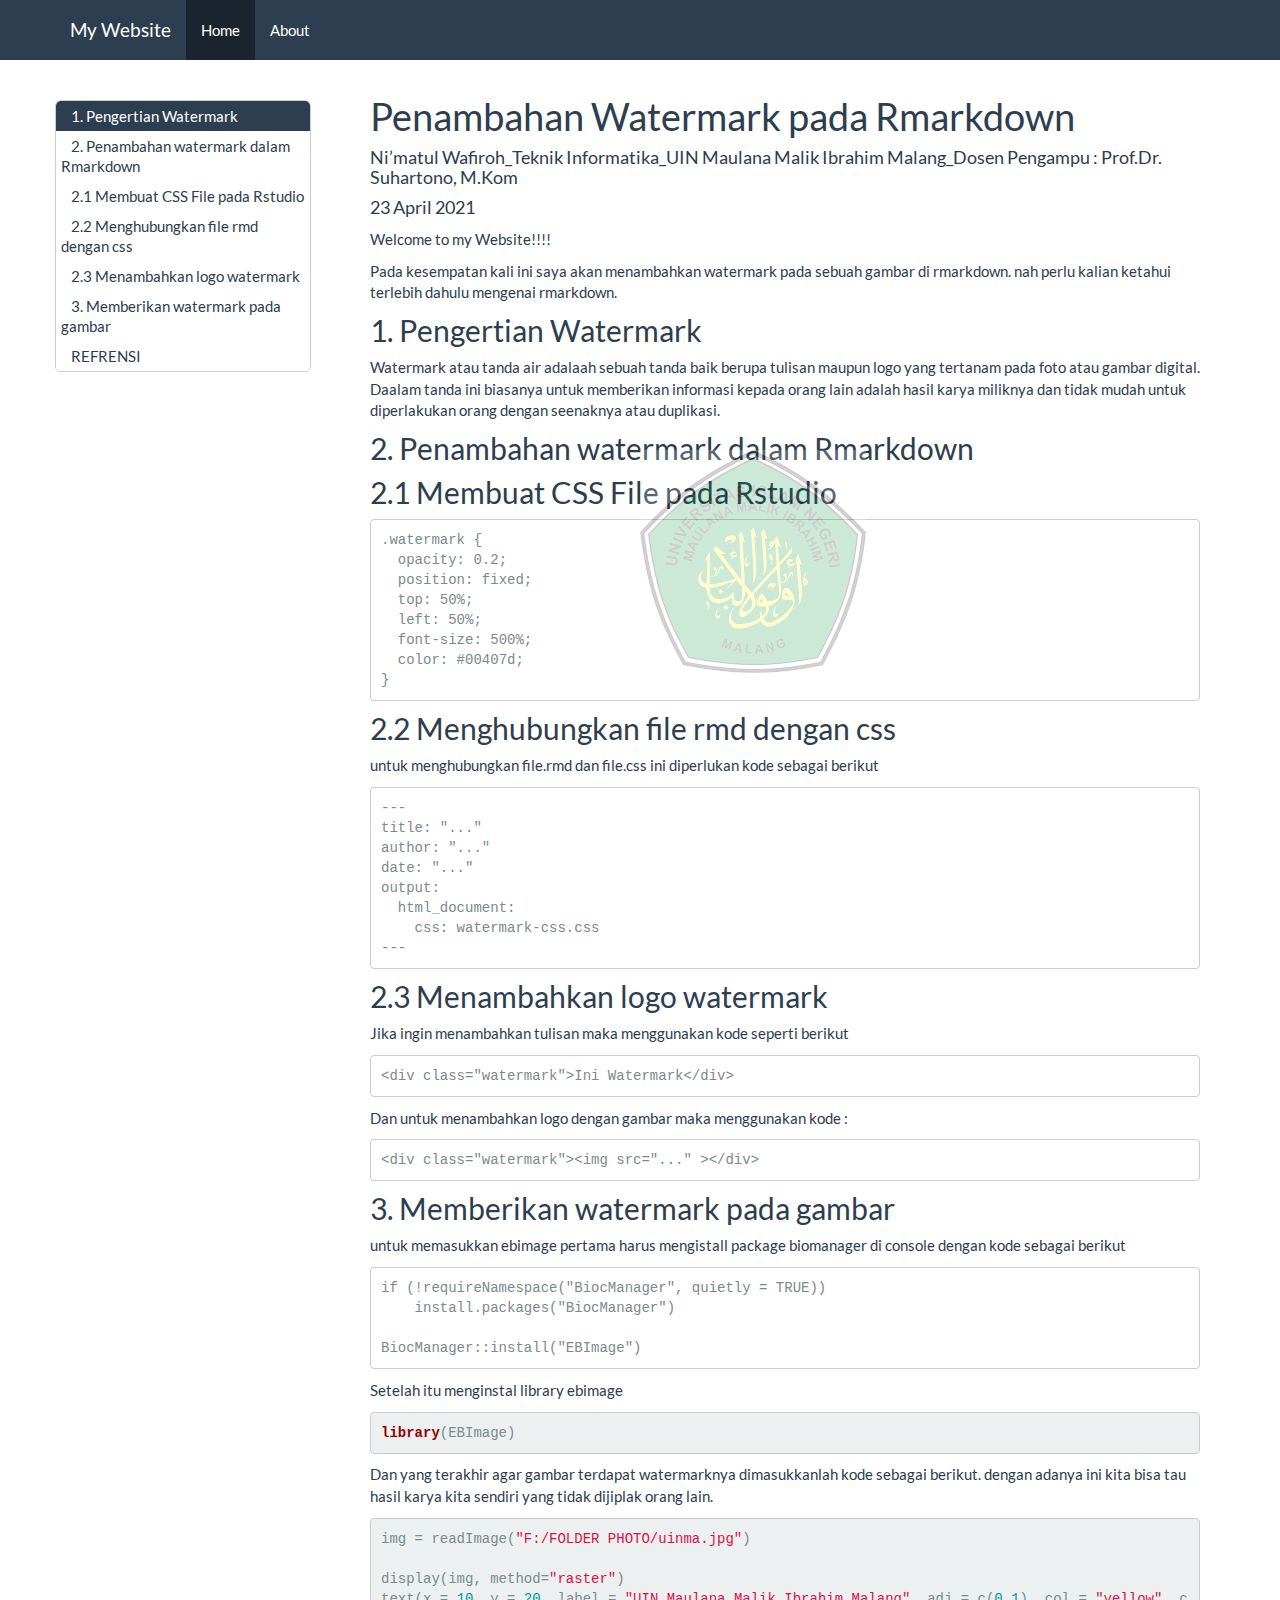
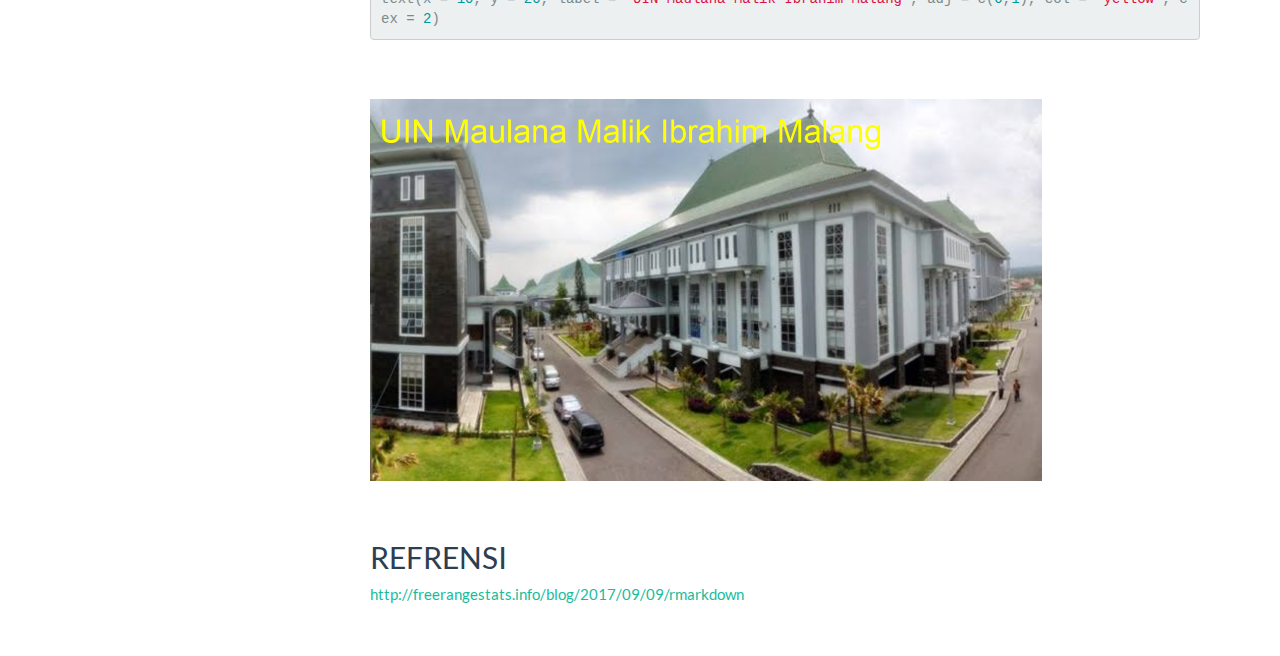
==== commit 60570115: "Add files via upload" ====
--- a/index.html
+++ b/index.html
@@ -368,15 +368,14 @@
 <div id="menghubungkan-file-rmd-dengan-css" class="section level2">
 <h2>2.2 Menghubungkan file rmd dengan css</h2>
 <p>untuk menghubungkan file.rmd dan file.css ini diperlukan kode sebagai berikut</p>
-<pre><code>body {
-.watermark {
-  opacity: 0.2;
-  position: fixed;
-  top: 50%;
-  left: 50%;
-  font-size: 500%;
-  color: #00407d;
-}</code></pre>
+<pre><code>---
+title: &quot;...&quot;
+author: &quot;...&quot;
+date: &quot;...&quot;
+output: 
+  html_document:
+    css: watermark-css.css
+---</code></pre>
 </div>
 <div id="menambahkan-logo-watermark" class="section level2">
 <h2>2.3 Menambahkan logo watermark</h2>
